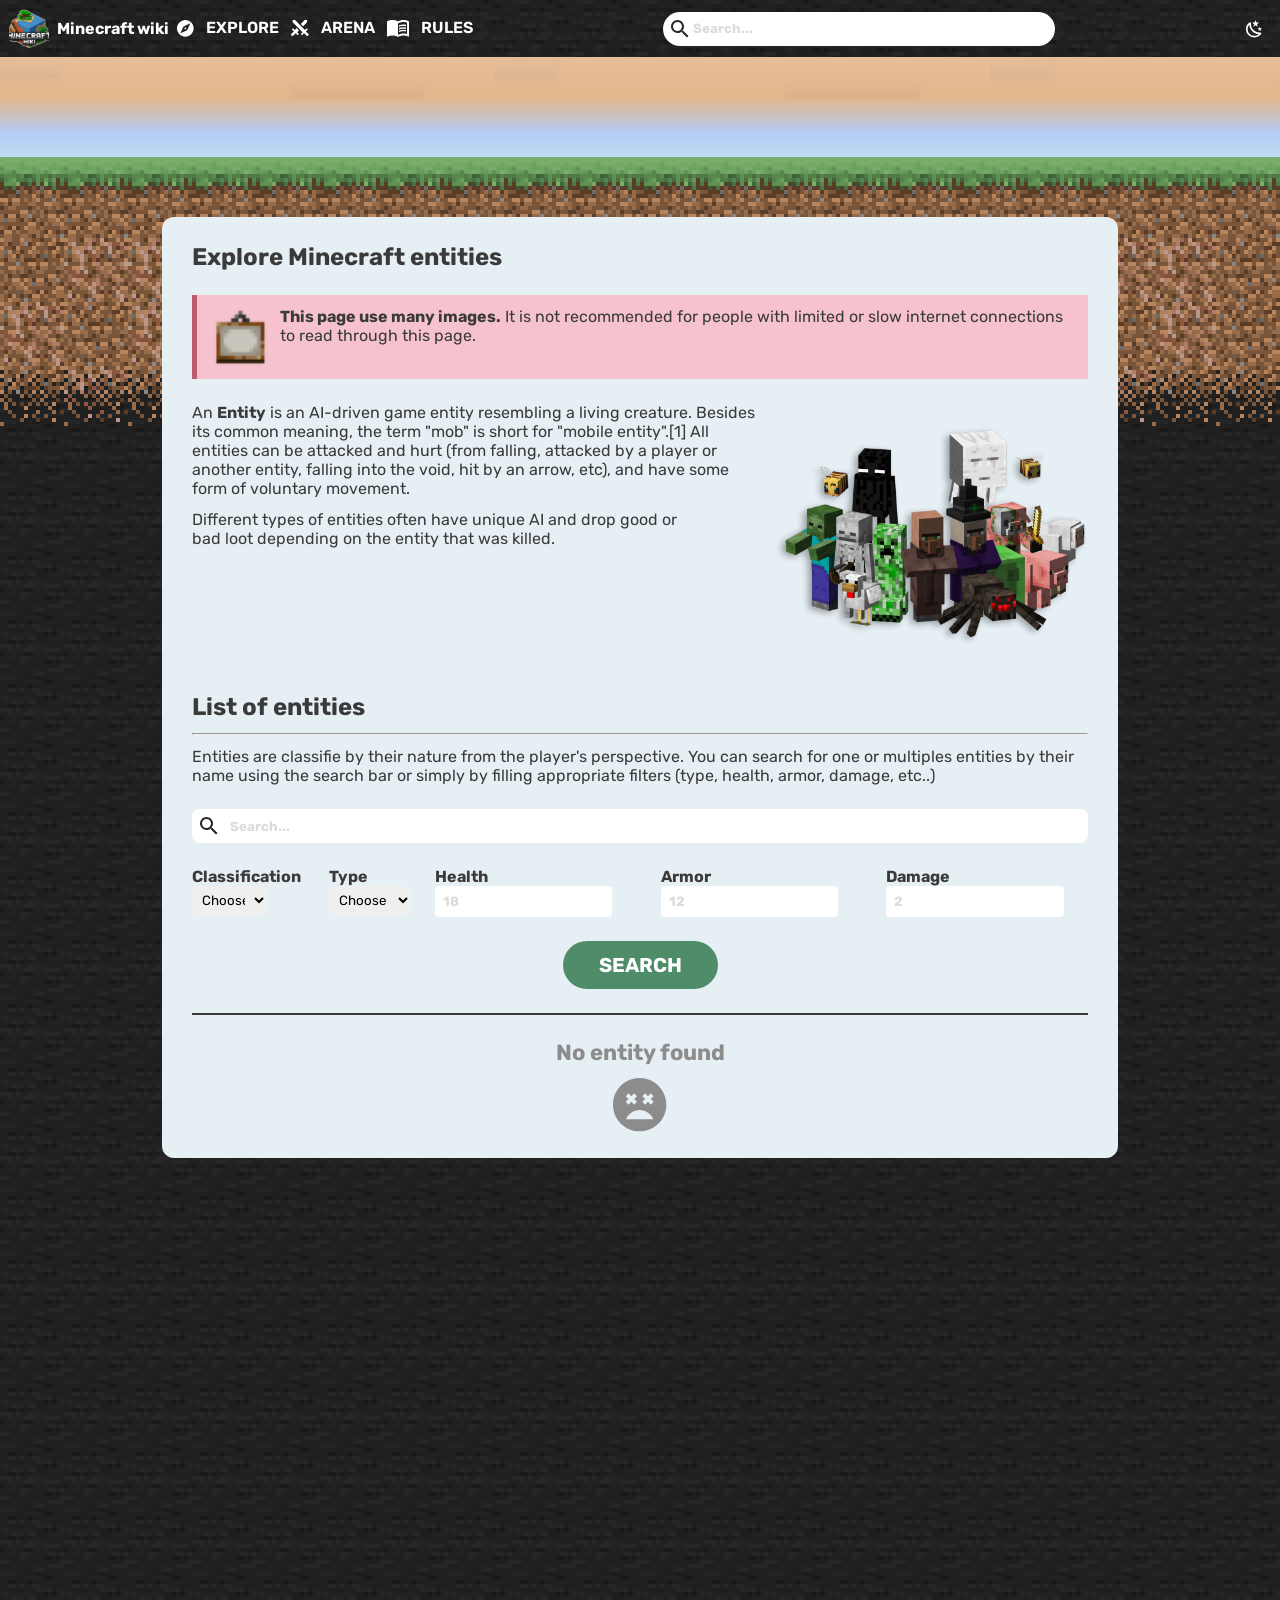
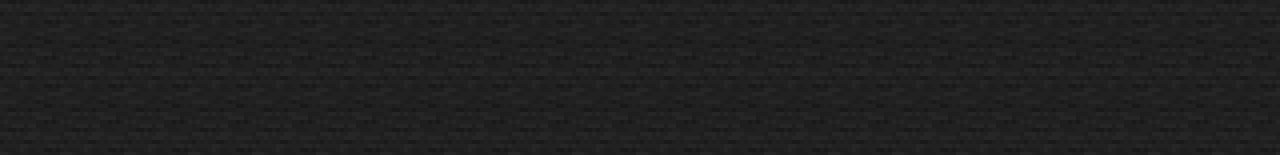
==== index.html @ 69248da5 "update-page-js-html-css" ====
<!doctype html>
<html lang="en">
	<head>
		<meta charset="UTF-8" />
		<meta name="viewport" content="width=device-width, initial-scale=1.0" />
		<title>Document</title>
		<link rel="stylesheet" href="main.css" />
		<link rel="stylesheet" href="index.css" />
	</head>
	<body>
		<header>
			<nav>
				<article class="logo">
					<svg
						width="40"
						height="40"
						viewBox="0 0 40 40"
						fill="none"
						xmlns="http://www.w3.org/2000/svg"
						xmlns:xlink="http://www.w3.org/1999/xlink"
					>
						<rect width="40" height="40" fill="url(#pattern0_5_1822)" />
						<defs>
							<pattern
								id="pattern0_5_1822"
								patternContentUnits="objectBoundingBox"
								width="1"
								height="1"
							>
								<use
									xlink:href="#image0_5_1822"
									transform="translate(-0.106061) scale(0.00378788)"
								/>
							</pattern>
							<image
								id="image0_5_1822"
								width="320"
								height="264"
								preserveAspectRatio="none"
								xlink:href="[data-uri]"
							/>
						</defs>
					</svg>
					<h2 class="start">Minecraft wiki</h2>
                    <div class="navchoice">
                    <svg
				        width="17"
				        height="17"
				        viewBox="0 0 17 17"
				        fill="none"
				        xmlns="http://www.w3.org/2000/svg"
			        > 
				        <path
					        d="M10.1583 10.1583L3.33333 13.3333L6.50833 6.50833L13.3333 3.33333M8.33333 0C7.23898 0 6.15535 0.215548 5.1443 0.634337C4.13326 1.05313 3.2146 1.66696 2.44078 2.44078C0.877974 4.00358 0 6.1232 0 8.33333C0 10.5435 0.877974 12.6631 2.44078 14.2259C3.2146 14.9997 4.13326 15.6135 5.1443 16.0323C6.15535 16.4511 7.23898 16.6667 8.33333 16.6667C10.5435 16.6667 12.6631 15.7887 14.2259 14.2259C15.7887 12.6631 16.6667 10.5435 16.6667 8.33333C16.6667 7.23898 16.4511 6.15535 16.0323 5.1443C15.6135 4.13326 14.9997 3.2146 14.2259 2.44078C13.4521 1.66696 12.5334 1.05313 11.5224 0.634337C10.5113 0.215548 9.42768 0 8.33333 0ZM8.33333 7.41667C8.09022 7.41667 7.85706 7.51324 7.68515 7.68515C7.51324 7.85706 7.41667 8.09022 7.41667 8.33333C7.41667 8.57645 7.51324 8.80961 7.68515 8.98151C7.85706 9.15342 8.09022 9.25 8.33333 9.25C8.57645 9.25 8.80961 9.15342 8.98151 8.98151C9.15342 8.80961 9.25 8.57645 9.25 8.33333C9.25 8.09022 9.15342 7.85706 8.98151 7.68515C8.80961 7.51324 8.57645 7.41667 8.33333 7.41667Z"
					        fill="white"
				        />
			        </svg>
                    <a href="index.html">EXPLORE</a>
                    <svg
				        width="18"
				        height="17"
				        viewBox="0 0 18 17"
				        fill="none"
				        xmlns="http://www.w3.org/2000/svg"
			        >
				        <path
					        d="M4.02708 0L13.9437 9.91667L15.7104 8.15L16.8854 9.325L14.8271 11.3833L17.4771 14.0333C17.8021 14.3583 17.8021 14.8833 17.4771 15.2083L16.8854 15.8C16.5604 16.125 16.0354 16.125 15.7104 15.8L13.0271 13.1583L10.9937 15.2167L9.81875 14.0417L11.5854 12.275L1.66875 2.35833V0H4.02708ZM12.1021 6.3L16.0521 2.35V0H13.6937L9.74375 3.95L12.1021 6.3ZM7.97708 10.4667L5.61875 8.075L3.77708 9.91667L2.01042 8.15L0.835417 9.325L2.89375 11.3833L0.24375 14.0417C-0.08125 14.3667 -0.08125 14.8917 0.24375 15.2167L0.835417 15.8083C1.16042 16.1333 1.68542 16.1333 2.01042 15.8083L4.69375 13.1583L6.72708 15.2167L7.90208 14.0417L6.13542 12.275L7.97708 10.4667Z"
					        fill="white"
				        />
			        </svg>
                    <a href="spawn.html">ARENA</a>
                    <svg
				        width="22"
				        height="17"
				        viewBox="0 0 22 17"
				        fill="none"
				        xmlns="http://www.w3.org/2000/svg"
			        >
				        <path
					        d="M16.5 9.83C17.29 9.83 18.13 9.91 19 10.07V11.57C18.38 11.41 17.54 11.33 16.5 11.33C14.6 11.33 13.11 11.66 12 12.32V10.63C13.17 10.1 14.67 9.83 16.5 9.83ZM12 7.96C13.29 7.43 14.79 7.17 16.5 7.17C17.29 7.17 18.13 7.24 19 7.4V8.9C18.38 8.74 17.54 8.66 16.5 8.66C14.6 8.66 13.11 9 12 9.65M16.5 6C14.6 6 13.11 6.32 12 7V5.34C13.23 4.78 14.73 4.5 16.5 4.5C17.29 4.5 18.13 4.58 19 4.73V6.28C18.26 6.09 17.41 6 16.5 6ZM20 14V2.5C18.96 2.17 17.79 2 16.5 2C14.45 2 12.62 2.5 11 3.5V15C12.62 14 14.45 13.5 16.5 13.5C17.69 13.5 18.86 13.66 20 14ZM16.5 0C18.85 0 20.69 0.5 22 1.5V16.06C22 16.18 21.95 16.3 21.84 16.41C21.73 16.5 21.61 16.58 21.5 16.58C21.39 16.58 21.31 16.56 21.25 16.53C19.97 15.84 18.38 15.5 16.5 15.5C14.45 15.5 12.62 16 11 17C9.66 16 7.83 15.5 5.5 15.5C3.84 15.5 2.25 15.86 0.75 16.57C0.72 16.58 0.68 16.58 0.63 16.6C0.59 16.61 0.55 16.62 0.5 16.62C0.39 16.62 0.27 16.58 0.16 16.5C0.05 16.39 0 16.28 0 16.15V1.5C1.34 0.5 3.18 0 5.5 0C7.83 0 9.66 0.5 11 1.5C12.34 0.5 14.17 0 16.5 0Z"
					        fill="white"
				        />
			        </svg>
                    <a href="rules.html">RULES</a>
                    </div>
				</article>
				<label class="label1" for="input"
					><svg
						width="18"
						height="18"
						viewBox="0 0 18 18"
						fill="none"
						xmlns="http://www.w3.org/2000/svg"
					>
						<path
							d="M6.5 0C8.22391 0 9.87721 0.684819 11.0962 1.90381C12.3152 3.12279 13 4.77609 13 6.5C13 8.11 12.41 9.59 11.44 10.73L11.71 11H12.5L17.5 16L16 17.5L11 12.5V11.71L10.73 11.44C9.59 12.41 8.11 13 6.5 13C4.77609 13 3.12279 12.3152 1.90381 11.0962C0.684819 9.87721 0 8.22391 0 6.5C0 4.77609 0.684819 3.12279 1.90381 1.90381C3.12279 0.684819 4.77609 0 6.5 0ZM6.5 2C4 2 2 4 2 6.5C2 9 4 11 6.5 11C9 11 11 9 11 6.5C11 4 9 2 6.5 2Z"
							fill="#262626"
						/>
					</svg>
					<input class="search" type="text" placeholder="Search..." />
				</label>
				<button id="change">
                    <svg
                        width="29"
                        height="19"
                        viewBox="0 0 29 19"
                        fill="none"
                        xmlns="http://www.w3.org/2000/svg"
                    >
                        <path
                            d="M0 0H28.5V3.16667H0V0ZM0 7.91667H28.5V11.0833H0V7.91667ZM0 15.8333H28.5V19H0V15.8333Z"
                            fill="white"
                        />
                    </svg>
                </button>
                    <svg
                        class="svgmoon"
				        width="17"
				        height="18"
				        viewBox="0 0 17 18"
				        fill="none"
				        xmlns="http://www.w3.org/2000/svg"
			        >
				        <path
					        d="M13.1188 2.575L11.0104 4.19167L11.7688 6.74167L9.57708 5.23333L7.38542 6.74167L8.14375 4.19167L6.03542 2.575L8.69375 2.5L9.57708 0L10.4604 2.5L13.1188 2.575ZM16.0354 8.33333L14.6688 9.375L15.1604 11.025L13.7438 10.05L12.3271 11.025L12.8188 9.375L11.4521 8.33333L13.1688 8.29167L13.7438 6.66667L14.3188 8.29167L16.0354 8.33333ZM14.1354 12.4583C14.8271 12.3917 15.5688 13.375 15.1271 14C14.8604 14.375 14.5771 14.725 14.2271 15.0583C10.9688 18.3333 5.69375 18.3333 2.44375 15.0583C-0.814583 11.8083 -0.814583 6.525 2.44375 3.275C2.77708 2.94167 3.12708 2.64167 3.50208 2.375C4.12708 1.93333 5.11042 2.675 5.04375 3.36667C4.81875 5.75 5.61875 8.225 7.45208 10.05C9.27708 11.8833 11.7438 12.6833 14.1354 12.4583ZM12.7688 14.1417C10.4104 14.0083 8.07708 13.0333 6.26875 11.25C4.46042 9.425 3.49375 7.08333 3.36042 4.73333C1.01875 7.35 1.11042 11.3667 3.61875 13.8833C6.13542 16.3917 10.1521 16.4833 12.7688 14.1417Z"
					        fill="white"
				        />
			</svg>
			</nav>
		</header>
		<main>
			<section class="ciel"></section>
			<section class="terre"></section>
			<section class="stone"></section>
			<section class="realMain">
				<h1>Explore Minecraft entities</h1>
				<div class="redpart">
					<img src="./assets/tableau.png" class="tabimg" alt="" />
					<p>
						<span class="boldtxt">This page use many images.</span> It is not
						recommended for people with limited or slow internet connections to
						read through this page.
					</p>
				</div>
				<div class="entitypart">
                    <div class="bothtxt">
					<p>
						An <span class="boldtxt">Entity</span> is an AI-driven
						game entity resembling a living creature. Besides its common
						meaning, the term "mob" is short for "mobile entity".[1] All
						entities can be attacked and hurt (from falling, attacked by
						a player or another entity, falling into the void, hit by an arrow,
						etc), and have some form of voluntary movement.
					</p>
					<p>
						Different types of entities often have unique AI and drop good or
						bad loot depending on the entity that was killed.
					</p>
                    </div>
					<img src="./assets/allmobsmc.png" class="mobsimg" alt="" />
				</div>
				<div class="listentity">
					<h2>List of entities</h2>
					<hr />
					<p>
						Entities are classifie by their nature from the player's
						perspective. You can search for one or multiples entities by their
						name using the search bar or simply by filling appropriate filters
						(type, health, armor, damage, etc..)
					</p>
				</div>
				<div class="searchentity">
					<label for="">
						<svg
							width="18"
							height="18"
							viewBox="0 0 18 18"
							fill="none"
							xmlns="http://www.w3.org/2000/svg"
						>
							<path
								d="M6.5 0C8.22391 0 9.87721 0.684819 11.0962 1.90381C12.3152 3.12279 13 4.77609 13 6.5C13 8.11 12.41 9.59 11.44 10.73L11.71 11H12.5L17.5 16L16 17.5L11 12.5V11.71L10.73 11.44C9.59 12.41 8.11 13 6.5 13C4.77609 13 3.12279 12.3152 1.90381 11.0962C0.684819 9.87721 0 8.22391 0 6.5C0 4.77609 0.684819 3.12279 1.90381 1.90381C3.12279 0.684819 4.77609 0 6.5 0ZM6.5 2C4 2 2 4 2 6.5C2 9 4 11 6.5 11C9 11 11 9 11 6.5C11 4 9 2 6.5 2Z"
								fill="#262626"
							/>
						</svg>
						<input type="text" placeholder="Search..." name="" id="" />
					</label>
					<div class="statsentity">
						<div class="classifie">
							<p class="boldtxt">Classification</p>
							<select class="cls" name="" id="">
								<option value="">Choose</option>
							</select>
						</div>
						<div class="type">
							<p class="boldtxt">Type</p>
							<select class="slc" name="" id="">
								<option value="">Choose</qoption>
							</select>
						</div>
						<div class="health">
							<p class="boldtxt">Health</p>
							<input class="stats" type="text" placeholder="18" />
						</div>
						<div class="armor">
							<p class="boldtxt">Armor</p>
							<input class="stats" type="text" placeholder="12" />
						</div>
						<div class="damage">
							<p class="boldtxt">Damage</p>
							<input class="stats" type="text" placeholder="2" />
						</div>
					</div>
                    <div class="srcflex">
					<button class="btnsrc">SEARCH</button>
                    </div>
				</div>
				<div class="hr"></div>
				<div class="noentity">
					<p class="enty">No entity found</p>
					<svg
						width="54"
						height="54"
						viewBox="0 0 54 54"
						fill="none"
						xmlns="http://www.w3.org/2000/svg"
					>
						<path
							d="M26.6667 0C11.92 0 0 11.92 0 26.6667C0 41.4133 11.92 53.3333 26.6667 53.3333C33.7391 53.3333 40.5219 50.5238 45.5228 45.5228C50.5238 40.5219 53.3333 33.7391 53.3333 26.6667C53.3333 11.92 41.3333 0 26.6667 0ZM12.6933 18.1867L15.52 15.36L18.3467 18.1867L21.1733 15.36L24 18.1867L21.1733 21.0133L24 23.84L21.1733 26.6667L18.3467 23.84L15.52 26.6667L12.6933 23.84L15.52 21.0133L12.6933 18.1867ZM13.04 41.3333C15.1733 35.8933 20.4533 32 26.6667 32C32.88 32 38.16 35.8933 40.2933 41.3333H13.04ZM40.64 23.84L37.8133 26.6667L34.9867 23.84L32.16 26.6667L29.3333 23.84L32.16 21.0133L29.3333 18.1867L32.16 15.36L34.9867 18.1867L37.8133 15.36L40.64 18.1867L37.8133 21.0133L40.64 23.84Z"
							fill="#8C8C8C"
						/>
					</svg>
				</div>
			</section>
		</main>
        <script src="./index.js"></script>
	</body>
</html>
---- main.css ----
@import url("https://fonts.googleapis.com/css2?family=Rubik:ital,wght@0,300..900;1,300..900&display=swap");
* {
  font-family: "Rubik", sans-serif;
  padding: 0;
  margin: 0;
}
.label1 {
  background-color: white;
  display: flex;

  align-items: center;
  width: 30%;

  padding: 8px;
  gap: 4px;
  border-radius: 99999px;
}
input::placeholder {
  font-weight: 700;
  font-style: Bold;

  line-height: 100%;
  letter-spacing: 0%;

  vertical-align: middle;
  color: #dbdbdb;
}

.search {
  border: 0;
  width: 70%;
}

nav {
  display: flex;
  justify-content: space-between;
  align-items: center;
  background-image: url(assets/black-background.png);
  width: 97%;
  padding: 7px;
}
.logo {
  display: flex;
  align-items: center;
  gap: 8px;
}
.start {
  font-weight: 700;
  font-style: Bold;
  font-size: 16px;
  color: white;
  line-height: 100%;
  letter-spacing: 0%;
  text-align: center;
  vertical-align: middle;
}
main {
  width: 100%;
  position: relative;
  display: flex;
  justify-content: center;
  align-items: center;
}
.terre {
  background-image: url(assets/dirt-background.png);
  position: absolute;
  z-index: -1;
  width: 100%;
  height: 269px;
  top: 100px;
}
.ciel {
  background-image: url(assets/background-cloud.png);
  position: absolute;
  width: 100%;
  z-index: -1;
  height: 116px;
  top: 0;
}
.stone {
  background: url(assets/black-background.png) repeat;

  position: absolute;
  z-index: -2;
  width: 100%;
}

.realMain {
  margin-top: 160px;

  background-color: #e6eff4;
  display: flex;

  flex-direction: column;
  border-radius: 12px;
}
#change {
  background-color: transparent;
  border: none;
}
.navchoice {
  display: none;
  color: white;
  gap: 12px;
}
.svgmoon {
  display: none;
}
.underline {
  text-decoration: underline;
}
a {
  font-weight: 600;
  font-style: SemiBold;
  line-height: 100%;
  letter-spacing: 0%;
  text-align: center;
  vertical-align: middle;
  border: none;
  background-color: transparent;
  color: white;
  text-decoration: none;
}
@media screen and (min-width: 850px) {
  nav {
    width: 98%;
    padding: 8.5px;
  }
  .navchoice {
    display: flex;
    font-weight: bold;
  }
  .svgmoon {
    display: block;
  }
  #change {
    display: none;
  }
}
@media screen and (min-width: 1439px) {
  nav {
    width: 99%;
    padding: 7px;
  }
}
---- index.css ----
.realMain {
	gap: 24px;
	padding: 26px 30px;
	width: 70%;
}
main {
	display: flex;
	flex-direction: column;
	color: #3a3a3a;
	position: relative;
	width: 100%;
}
.redpart {
	display: flex;
	gap: 12px;
    padding: 12px;
	background-color: #f5c2cd;
	border-left: 5px solid #bc5c70;
}
.tabimg {
	width: 59px;
	height: 60px;
}
.boldtxt {
	font-weight: bold;
}
.entitypart {
	display: flex;
	flex-direction: column;
	width: 100%;
    gap: 12px;
}
.bothtxt {
    display: flex;
    flex-direction: column;
    gap: 12px;
}
hr {
	color: #3a3a3a;
}
.hr {
	border: 1px solid #3a3a3a;
}
.listentity {
	display: flex;
	gap: 12px;
	flex-direction: column;
}
input {
	border: none;
}
label {
	display: flex;
	background-color: white;
	align-items: center;
	color: #dbdbdb;
	padding: 8px;
    gap: 12px;
	border-radius: 8px;
}
.statsentity {
	gap: 24px;
	display: grid;
	grid-template-areas:
		"c t"
		"h a"
		"d d"
}
.classifie {
	grid-area: "c";
}
.type {
	grid-area: "t";
}
.health {
	grid-area: "h";
}
.armor {
	grid-area: "a";
}
.damage {
	grid-area: "d";
}
.searchentity {
	display: flex;
	flex-direction: column;
	gap: 24px;
}
.slc {
	display: flex;
	padding: 6px;
	border: none;
    width: 100%;
	border-radius: 4px;
}
.cls {
    display: flex;
    padding: 6px;
    border: none;
    width: 67%;
    border-radius: 4px;
}
.stats {
	padding: 8px;
	border-radius: 4px;
	width: 80%;
}
.stone {
	height: 255vh;
}
.srcflex {
    display: flex;
    justify-content: center;
}
.btnsrc {
	border: none;
	padding: 12px 36px;
	background-color: #4f8c69;
	border-radius: 99px;
	width: max-content;
	color: white;
	font-size: 20px;
    font-weight: bold;
}
.noentity {
	display: flex;
	flex-direction: column;
	gap: 12px;
	align-items: center;
}
.enty {
    font-weight: bold;
    font-size: 22px;
    color: #8C8C8C;
}
@media screen and (width > 850px) {
  .statsentity {
	display: grid;
	grid-template-areas:
		"c t h a d";
}
.entitypart {
    display: flex;
    flex-direction: row;
}
.mobsimg {
    width: 313px;
    height: 266px;
    object-fit: contain;
}
.bothtxt {
    display: flex;
    flex-direction: column;
    gap: 12px;
}
}
@media screen and (width > 1440px) {
 
}
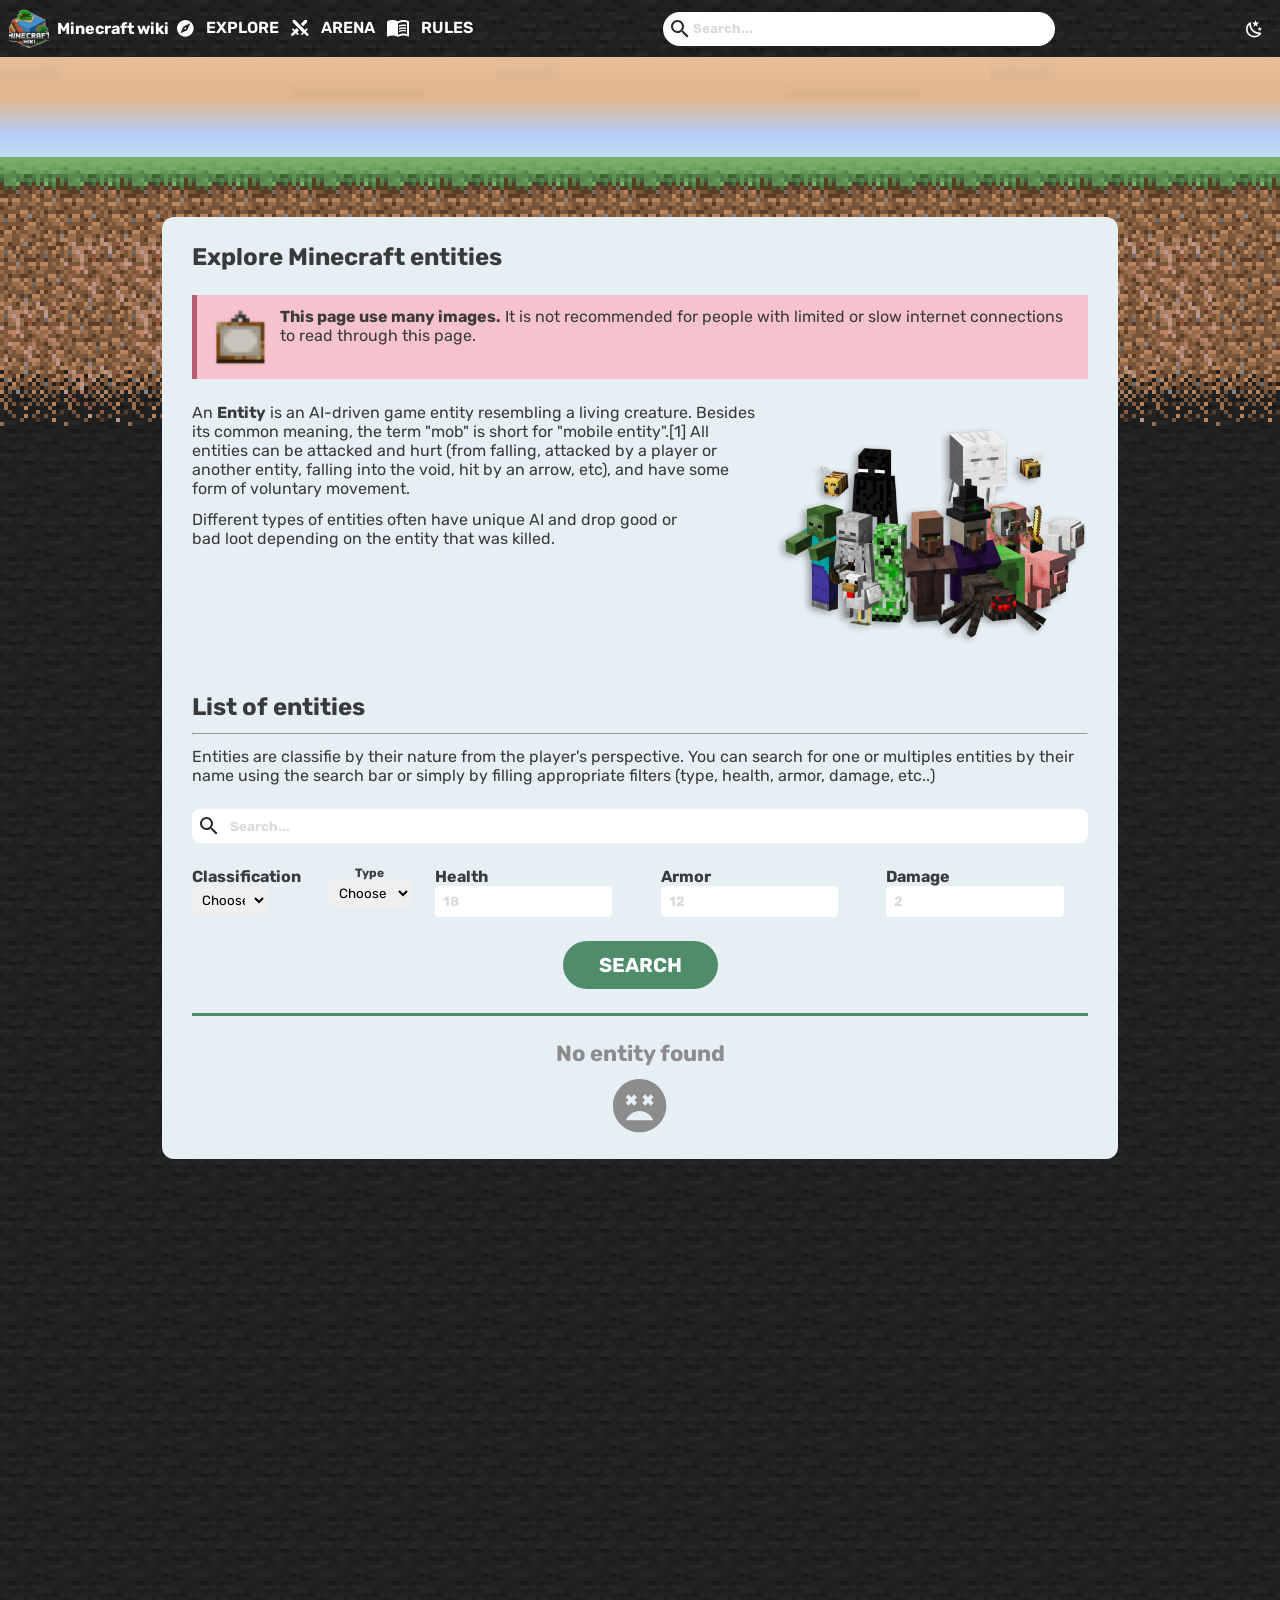
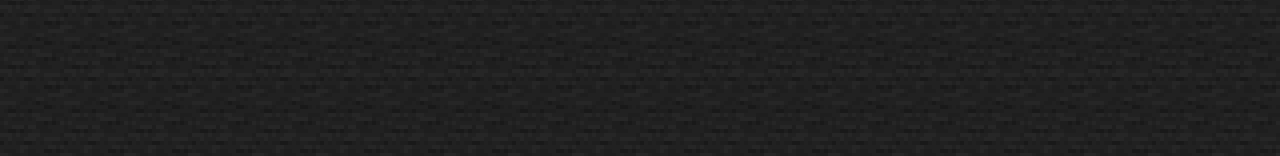
==== commit baed9033: "repo" ====
--- a/index.html
+++ b/index.html
@@ -42,47 +42,47 @@
 						</defs>
 					</svg>
 					<h2 class="start">Minecraft wiki</h2>
-                    <div class="navchoice">
-                    <svg
-				        width="17"
-				        height="17"
-				        viewBox="0 0 17 17"
-				        fill="none"
-				        xmlns="http://www.w3.org/2000/svg"
-			        > 
-				        <path
-					        d="M10.1583 10.1583L3.33333 13.3333L6.50833 6.50833L13.3333 3.33333M8.33333 0C7.23898 0 6.15535 0.215548 5.1443 0.634337C4.13326 1.05313 3.2146 1.66696 2.44078 2.44078C0.877974 4.00358 0 6.1232 0 8.33333C0 10.5435 0.877974 12.6631 2.44078 14.2259C3.2146 14.9997 4.13326 15.6135 5.1443 16.0323C6.15535 16.4511 7.23898 16.6667 8.33333 16.6667C10.5435 16.6667 12.6631 15.7887 14.2259 14.2259C15.7887 12.6631 16.6667 10.5435 16.6667 8.33333C16.6667 7.23898 16.4511 6.15535 16.0323 5.1443C15.6135 4.13326 14.9997 3.2146 14.2259 2.44078C13.4521 1.66696 12.5334 1.05313 11.5224 0.634337C10.5113 0.215548 9.42768 0 8.33333 0ZM8.33333 7.41667C8.09022 7.41667 7.85706 7.51324 7.68515 7.68515C7.51324 7.85706 7.41667 8.09022 7.41667 8.33333C7.41667 8.57645 7.51324 8.80961 7.68515 8.98151C7.85706 9.15342 8.09022 9.25 8.33333 9.25C8.57645 9.25 8.80961 9.15342 8.98151 8.98151C9.15342 8.80961 9.25 8.57645 9.25 8.33333C9.25 8.09022 9.15342 7.85706 8.98151 7.68515C8.80961 7.51324 8.57645 7.41667 8.33333 7.41667Z"
-					        fill="white"
-				        />
-			        </svg>
-                    <a href="index.html">EXPLORE</a>
-                    <svg
-				        width="18"
-				        height="17"
-				        viewBox="0 0 18 17"
-				        fill="none"
-				        xmlns="http://www.w3.org/2000/svg"
-			        >
-				        <path
-					        d="M4.02708 0L13.9437 9.91667L15.7104 8.15L16.8854 9.325L14.8271 11.3833L17.4771 14.0333C17.8021 14.3583 17.8021 14.8833 17.4771 15.2083L16.8854 15.8C16.5604 16.125 16.0354 16.125 15.7104 15.8L13.0271 13.1583L10.9937 15.2167L9.81875 14.0417L11.5854 12.275L1.66875 2.35833V0H4.02708ZM12.1021 6.3L16.0521 2.35V0H13.6937L9.74375 3.95L12.1021 6.3ZM7.97708 10.4667L5.61875 8.075L3.77708 9.91667L2.01042 8.15L0.835417 9.325L2.89375 11.3833L0.24375 14.0417C-0.08125 14.3667 -0.08125 14.8917 0.24375 15.2167L0.835417 15.8083C1.16042 16.1333 1.68542 16.1333 2.01042 15.8083L4.69375 13.1583L6.72708 15.2167L7.90208 14.0417L6.13542 12.275L7.97708 10.4667Z"
-					        fill="white"
-				        />
-			        </svg>
-                    <a href="spawn.html">ARENA</a>
-                    <svg
-				        width="22"
-				        height="17"
-				        viewBox="0 0 22 17"
-				        fill="none"
-				        xmlns="http://www.w3.org/2000/svg"
-			        >
-				        <path
-					        d="M16.5 9.83C17.29 9.83 18.13 9.91 19 10.07V11.57C18.38 11.41 17.54 11.33 16.5 11.33C14.6 11.33 13.11 11.66 12 12.32V10.63C13.17 10.1 14.67 9.83 16.5 9.83ZM12 7.96C13.29 7.43 14.79 7.17 16.5 7.17C17.29 7.17 18.13 7.24 19 7.4V8.9C18.38 8.74 17.54 8.66 16.5 8.66C14.6 8.66 13.11 9 12 9.65M16.5 6C14.6 6 13.11 6.32 12 7V5.34C13.23 4.78 14.73 4.5 16.5 4.5C17.29 4.5 18.13 4.58 19 4.73V6.28C18.26 6.09 17.41 6 16.5 6ZM20 14V2.5C18.96 2.17 17.79 2 16.5 2C14.45 2 12.62 2.5 11 3.5V15C12.62 14 14.45 13.5 16.5 13.5C17.69 13.5 18.86 13.66 20 14ZM16.5 0C18.85 0 20.69 0.5 22 1.5V16.06C22 16.18 21.95 16.3 21.84 16.41C21.73 16.5 21.61 16.58 21.5 16.58C21.39 16.58 21.31 16.56 21.25 16.53C19.97 15.84 18.38 15.5 16.5 15.5C14.45 15.5 12.62 16 11 17C9.66 16 7.83 15.5 5.5 15.5C3.84 15.5 2.25 15.86 0.75 16.57C0.72 16.58 0.68 16.58 0.63 16.6C0.59 16.61 0.55 16.62 0.5 16.62C0.39 16.62 0.27 16.58 0.16 16.5C0.05 16.39 0 16.28 0 16.15V1.5C1.34 0.5 3.18 0 5.5 0C7.83 0 9.66 0.5 11 1.5C12.34 0.5 14.17 0 16.5 0Z"
-					        fill="white"
-				        />
-			        </svg>
-                    <a href="rules.html">RULES</a>
-                    </div>
+					<div class="navchoice">
+						<svg
+							width="17"
+							height="17"
+							viewBox="0 0 17 17"
+							fill="none"
+							xmlns="http://www.w3.org/2000/svg"
+						>
+							<path
+								d="M10.1583 10.1583L3.33333 13.3333L6.50833 6.50833L13.3333 3.33333M8.33333 0C7.23898 0 6.15535 0.215548 5.1443 0.634337C4.13326 1.05313 3.2146 1.66696 2.44078 2.44078C0.877974 4.00358 0 6.1232 0 8.33333C0 10.5435 0.877974 12.6631 2.44078 14.2259C3.2146 14.9997 4.13326 15.6135 5.1443 16.0323C6.15535 16.4511 7.23898 16.6667 8.33333 16.6667C10.5435 16.6667 12.6631 15.7887 14.2259 14.2259C15.7887 12.6631 16.6667 10.5435 16.6667 8.33333C16.6667 7.23898 16.4511 6.15535 16.0323 5.1443C15.6135 4.13326 14.9997 3.2146 14.2259 2.44078C13.4521 1.66696 12.5334 1.05313 11.5224 0.634337C10.5113 0.215548 9.42768 0 8.33333 0ZM8.33333 7.41667C8.09022 7.41667 7.85706 7.51324 7.68515 7.68515C7.51324 7.85706 7.41667 8.09022 7.41667 8.33333C7.41667 8.57645 7.51324 8.80961 7.68515 8.98151C7.85706 9.15342 8.09022 9.25 8.33333 9.25C8.57645 9.25 8.80961 9.15342 8.98151 8.98151C9.15342 8.80961 9.25 8.57645 9.25 8.33333C9.25 8.09022 9.15342 7.85706 8.98151 7.68515C8.80961 7.51324 8.57645 7.41667 8.33333 7.41667Z"
+								fill="white"
+							/>
+						</svg>
+						<a href="index.html">EXPLORE</a>
+						<svg
+							width="18"
+							height="17"
+							viewBox="0 0 18 17"
+							fill="none"
+							xmlns="http://www.w3.org/2000/svg"
+						>
+							<path
+								d="M4.02708 0L13.9437 9.91667L15.7104 8.15L16.8854 9.325L14.8271 11.3833L17.4771 14.0333C17.8021 14.3583 17.8021 14.8833 17.4771 15.2083L16.8854 15.8C16.5604 16.125 16.0354 16.125 15.7104 15.8L13.0271 13.1583L10.9937 15.2167L9.81875 14.0417L11.5854 12.275L1.66875 2.35833V0H4.02708ZM12.1021 6.3L16.0521 2.35V0H13.6937L9.74375 3.95L12.1021 6.3ZM7.97708 10.4667L5.61875 8.075L3.77708 9.91667L2.01042 8.15L0.835417 9.325L2.89375 11.3833L0.24375 14.0417C-0.08125 14.3667 -0.08125 14.8917 0.24375 15.2167L0.835417 15.8083C1.16042 16.1333 1.68542 16.1333 2.01042 15.8083L4.69375 13.1583L6.72708 15.2167L7.90208 14.0417L6.13542 12.275L7.97708 10.4667Z"
+								fill="white"
+							/>
+						</svg>
+						<a href="spawn.html">ARENA</a>
+						<svg
+							width="22"
+							height="17"
+							viewBox="0 0 22 17"
+							fill="none"
+							xmlns="http://www.w3.org/2000/svg"
+						>
+							<path
+								d="M16.5 9.83C17.29 9.83 18.13 9.91 19 10.07V11.57C18.38 11.41 17.54 11.33 16.5 11.33C14.6 11.33 13.11 11.66 12 12.32V10.63C13.17 10.1 14.67 9.83 16.5 9.83ZM12 7.96C13.29 7.43 14.79 7.17 16.5 7.17C17.29 7.17 18.13 7.24 19 7.4V8.9C18.38 8.74 17.54 8.66 16.5 8.66C14.6 8.66 13.11 9 12 9.65M16.5 6C14.6 6 13.11 6.32 12 7V5.34C13.23 4.78 14.73 4.5 16.5 4.5C17.29 4.5 18.13 4.58 19 4.73V6.28C18.26 6.09 17.41 6 16.5 6ZM20 14V2.5C18.96 2.17 17.79 2 16.5 2C14.45 2 12.62 2.5 11 3.5V15C12.62 14 14.45 13.5 16.5 13.5C17.69 13.5 18.86 13.66 20 14ZM16.5 0C18.85 0 20.69 0.5 22 1.5V16.06C22 16.18 21.95 16.3 21.84 16.41C21.73 16.5 21.61 16.58 21.5 16.58C21.39 16.58 21.31 16.56 21.25 16.53C19.97 15.84 18.38 15.5 16.5 15.5C14.45 15.5 12.62 16 11 17C9.66 16 7.83 15.5 5.5 15.5C3.84 15.5 2.25 15.86 0.75 16.57C0.72 16.58 0.68 16.58 0.63 16.6C0.59 16.61 0.55 16.62 0.5 16.62C0.39 16.62 0.27 16.58 0.16 16.5C0.05 16.39 0 16.28 0 16.15V1.5C1.34 0.5 3.18 0 5.5 0C7.83 0 9.66 0.5 11 1.5C12.34 0.5 14.17 0 16.5 0Z"
+								fill="white"
+							/>
+						</svg>
+						<a href="rules.html">RULES</a>
+					</div>
 				</article>
 				<label class="label1" for="input"
 					><svg
@@ -100,35 +100,101 @@
 					<input class="search" type="text" placeholder="Search..." />
 				</label>
 				<button id="change">
-                    <svg
-                        width="29"
-                        height="19"
-                        viewBox="0 0 29 19"
-                        fill="none"
-                        xmlns="http://www.w3.org/2000/svg"
-                    >
-                        <path
-                            d="M0 0H28.5V3.16667H0V0ZM0 7.91667H28.5V11.0833H0V7.91667ZM0 15.8333H28.5V19H0V15.8333Z"
-                            fill="white"
-                        />
-                    </svg>
-                </button>
-                    <svg
-                        class="svgmoon"
-				        width="17"
-				        height="18"
-				        viewBox="0 0 17 18"
-				        fill="none"
-				        xmlns="http://www.w3.org/2000/svg"
-			        >
-				        <path
-					        d="M13.1188 2.575L11.0104 4.19167L11.7688 6.74167L9.57708 5.23333L7.38542 6.74167L8.14375 4.19167L6.03542 2.575L8.69375 2.5L9.57708 0L10.4604 2.5L13.1188 2.575ZM16.0354 8.33333L14.6688 9.375L15.1604 11.025L13.7438 10.05L12.3271 11.025L12.8188 9.375L11.4521 8.33333L13.1688 8.29167L13.7438 6.66667L14.3188 8.29167L16.0354 8.33333ZM14.1354 12.4583C14.8271 12.3917 15.5688 13.375 15.1271 14C14.8604 14.375 14.5771 14.725 14.2271 15.0583C10.9688 18.3333 5.69375 18.3333 2.44375 15.0583C-0.814583 11.8083 -0.814583 6.525 2.44375 3.275C2.77708 2.94167 3.12708 2.64167 3.50208 2.375C4.12708 1.93333 5.11042 2.675 5.04375 3.36667C4.81875 5.75 5.61875 8.225 7.45208 10.05C9.27708 11.8833 11.7438 12.6833 14.1354 12.4583ZM12.7688 14.1417C10.4104 14.0083 8.07708 13.0333 6.26875 11.25C4.46042 9.425 3.49375 7.08333 3.36042 4.73333C1.01875 7.35 1.11042 11.3667 3.61875 13.8833C6.13542 16.3917 10.1521 16.4833 12.7688 14.1417Z"
-					        fill="white"
-				        />
-			</svg>
+					<svg
+						width="29"
+						height="19"
+						viewBox="0 0 29 19"
+						fill="none"
+						xmlns="http://www.w3.org/2000/svg"
+					>
+						<path
+							d="M0 0H28.5V3.16667H0V0ZM0 7.91667H28.5V11.0833H0V7.91667ZM0 15.8333H28.5V19H0V15.8333Z"
+							fill="white"
+						/>
+					</svg>
+				</button>
+				<svg
+					class="svgmoon"
+					width="17"
+					height="18"
+					viewBox="0 0 17 18"
+					fill="none"
+					xmlns="http://www.w3.org/2000/svg"
+				>
+					<path
+						d="M13.1188 2.575L11.0104 4.19167L11.7688 6.74167L9.57708 5.23333L7.38542 6.74167L8.14375 4.19167L6.03542 2.575L8.69375 2.5L9.57708 0L10.4604 2.5L13.1188 2.575ZM16.0354 8.33333L14.6688 9.375L15.1604 11.025L13.7438 10.05L12.3271 11.025L12.8188 9.375L11.4521 8.33333L13.1688 8.29167L13.7438 6.66667L14.3188 8.29167L16.0354 8.33333ZM14.1354 12.4583C14.8271 12.3917 15.5688 13.375 15.1271 14C14.8604 14.375 14.5771 14.725 14.2271 15.0583C10.9688 18.3333 5.69375 18.3333 2.44375 15.0583C-0.814583 11.8083 -0.814583 6.525 2.44375 3.275C2.77708 2.94167 3.12708 2.64167 3.50208 2.375C4.12708 1.93333 5.11042 2.675 5.04375 3.36667C4.81875 5.75 5.61875 8.225 7.45208 10.05C9.27708 11.8833 11.7438 12.6833 14.1354 12.4583ZM12.7688 14.1417C10.4104 14.0083 8.07708 13.0333 6.26875 11.25C4.46042 9.425 3.49375 7.08333 3.36042 4.73333C1.01875 7.35 1.11042 11.3667 3.61875 13.8833C6.13542 16.3917 10.1521 16.4833 12.7688 14.1417Z"
+						fill="white"
+					/>
+				</svg>
 			</nav>
 		</header>
 		<main>
+			<dialog id="test">
+				<div class="dialog">
+					<div class="soanQuelGoat">
+						<button id="closeModal">
+							<svg
+								width="33"
+								height="33"
+								viewBox="0 0 33 33"
+								fill="none"
+								xmlns="http://www.w3.org/2000/svg"
+							>
+								<path
+									d="M19.74 16.3333L32.6667 29.26V32.6667H29.26L16.3333 19.74L3.40667 32.6667H0V29.26L12.9267 16.3333L0 3.40667V0H3.40667L16.3333 12.9267L29.26 0H32.6667V3.40667L19.74 16.3333Z"
+									fill="white"
+								/>
+							</svg>
+						</button>
+					</div>
+					<div class="column">
+						<a class="recadrement" href="index.html"
+							><svg
+								width="40"
+								height="40"
+								viewBox="0 0 40 40"
+								fill="none"
+								xmlns="http://www.w3.org/2000/svg"
+							>
+								<path
+									d="M24.38 24.38L8 32L15.62 15.62L32 8M20 0C17.3736 0 14.7728 0.517315 12.3463 1.52241C9.91982 2.5275 7.71504 4.00069 5.85786 5.85786C2.10714 9.60859 0 14.6957 0 20C0 25.3043 2.10714 30.3914 5.85786 34.1421C7.71504 35.9993 9.91982 37.4725 12.3463 38.4776C14.7728 39.4827 17.3736 40 20 40C25.3043 40 30.3914 37.8929 34.1421 34.1421C37.8929 30.3914 40 25.3043 40 20C40 17.3736 39.4827 14.7728 38.4776 12.3463C37.4725 9.91982 35.9993 7.71504 34.1421 5.85786C32.285 4.00069 30.0802 2.5275 27.6537 1.52241C25.2272 0.517315 22.6264 0 20 0ZM20 17.8C19.4165 17.8 18.8569 18.0318 18.4444 18.4444C18.0318 18.8569 17.8 19.4165 17.8 20C17.8 20.5835 18.0318 21.1431 18.4444 21.5556C18.8569 21.9682 19.4165 22.2 20 22.2C20.5835 22.2 21.1431 21.9682 21.5556 21.5556C21.9682 21.1431 22.2 20.5835 22.2 20C22.2 19.4165 21.9682 18.8569 21.5556 18.4444C21.1431 18.0318 20.5835 17.8 20 17.8Z"
+									fill="white"
+								/>
+							</svg>
+							EXPLORE</a
+						><a class="recadrement" href="spawn.html">
+							<svg
+								width="43"
+								height="39"
+								viewBox="0 0 43 39"
+								fill="none"
+								xmlns="http://www.w3.org/2000/svg"
+							>
+								<path
+									d="M9.665 0L33.465 23.8L37.705 19.56L40.525 22.38L35.585 27.32L41.945 33.68C42.725 34.46 42.725 35.72 41.945 36.5L40.525 37.92C39.745 38.7 38.485 38.7 37.705 37.92L31.265 31.58L26.385 36.52L23.565 33.7L27.805 29.46L4.005 5.66V0H9.665ZM29.045 15.12L38.525 5.64V0H32.865L23.385 9.48L29.045 15.12ZM19.145 25.12L13.485 19.38L9.065 23.8L4.825 19.56L2.005 22.38L6.945 27.32L0.585 33.7C-0.195 34.48 -0.195 35.74 0.585 36.52L2.005 37.94C2.785 38.72 4.045 38.72 4.825 37.94L11.265 31.58L16.145 36.52L18.965 33.7L14.725 29.46L19.145 25.12Z"
+									fill="white"
+								/>
+							</svg>
+							ARENA</a
+						><a class="recadrement" href="rules.html">
+							<svg
+								width="44"
+								height="34"
+								viewBox="0 0 44 34"
+								fill="none"
+								xmlns="http://www.w3.org/2000/svg"
+							>
+								<path
+									d="M33 19.66C34.58 19.66 36.26 19.82 38 20.14V23.14C36.76 22.82 35.08 22.66 33 22.66C29.2 22.66 26.22 23.32 24 24.64V21.26C26.34 20.2 29.34 19.66 33 19.66ZM24 15.92C26.58 14.86 29.58 14.34 33 14.34C34.58 14.34 36.26 14.48 38 14.8V17.8C36.76 17.48 35.08 17.32 33 17.32C29.2 17.32 26.22 18 24 19.3M33 12C29.2 12 26.22 12.64 24 14V10.68C26.46 9.56 29.46 9 33 9C34.58 9 36.26 9.16 38 9.46V12.56C36.52 12.18 34.82 12 33 12ZM40 28V5C37.92 4.34 35.58 4 33 4C28.9 4 25.24 5 22 7V30C25.24 28 28.9 27 33 27C35.38 27 37.72 27.32 40 28ZM33 0C37.7 0 41.38 1 44 3V32.12C44 32.36 43.9 32.6 43.68 32.82C43.46 33 43.22 33.16 43 33.16C42.78 33.16 42.62 33.12 42.5 33.06C39.94 31.68 36.76 31 33 31C28.9 31 25.24 32 22 34C19.32 32 15.66 31 11 31C7.68 31 4.5 31.72 1.5 33.14C1.44 33.16 1.36 33.16 1.26 33.2C1.18 33.22 1.1 33.24 1 33.24C0.78 33.24 0.54 33.16 0.32 33C0.0999999 32.78 0 32.56 0 32.3V3C2.68 1 6.36 0 11 0C15.66 0 19.32 1 22 3C24.68 1 28.34 0 33 0Z"
+									fill="white"
+								/>
+							</svg>
+
+							RULES</a
+						>
+					</div>
+				</div>
+			</dialog>
 			<section class="ciel"></section>
 			<section class="terre"></section>
 			<section class="stone"></section>
@@ -143,20 +209,20 @@
 					</p>
 				</div>
 				<div class="entitypart">
-                    <div class="bothtxt">
-					<p>
-						An <span class="boldtxt">Entity</span> is an AI-driven
-						game entity resembling a living creature. Besides its common
-						meaning, the term "mob" is short for "mobile entity".[1] All
-						entities can be attacked and hurt (from falling, attacked by
-						a player or another entity, falling into the void, hit by an arrow,
-						etc), and have some form of voluntary movement.
-					</p>
-					<p>
-						Different types of entities often have unique AI and drop good or
-						bad loot depending on the entity that was killed.
-					</p>
-                    </div>
+					<div class="bothtxt">
+						<p>
+							An <span class="boldtxt">Entity</span> is an AI-driven
+							game entity resembling a living creature. Besides its common
+							meaning, the term "mob" is short for "mobile entity".[1] All
+							entities can be attacked and hurt (from falling, attacked by
+							a player or another entity, falling into the void, hit by
+							an arrow, etc), and have some form of voluntary movement.
+						</p>
+						<p>
+							Different types of entities often have unique AI and drop good or
+							bad loot depending on the entity that was killed.
+						</p>
+					</div>
 					<img src="./assets/allmobsmc.png" class="mobsimg" alt="" />
 				</div>
 				<div class="listentity">
@@ -169,7 +235,7 @@
 						(type, health, armor, damage, etc..)
 					</p>
 				</div>
-				<div class="searchentity">
+				<form id="searchEntity" class="searchentity">
 					<label for="">
 						<svg
 							width="18"
@@ -183,56 +249,65 @@
 								fill="#262626"
 							/>
 						</svg>
-						<input type="text" placeholder="Search..." name="" id="" />
+						<input
+							type="text"
+							placeholder="Search..."
+							name="name"
+							id=""
+							required
+						/>
 					</label>
 					<div class="statsentity">
 						<div class="classifie">
 							<p class="boldtxt">Classification</p>
-							<select class="cls" name="" id="">
+							<select class="cls" name="classification" id="">
 								<option value="">Choose</option>
 							</select>
 						</div>
 						<div class="type">
 							<p class="boldtxt">Type</p>
-							<select class="slc" name="" id="">
-								<option value="">Choose</qoption>
+							<select class="slc" name="type" id="">
+								<option value="">Choose</option>
 							</select>
 						</div>
 						<div class="health">
 							<p class="boldtxt">Health</p>
-							<input class="stats" type="text" placeholder="18" />
+							<input name="health" class="stats" type="text" placeholder="18" />
 						</div>
 						<div class="armor">
 							<p class="boldtxt">Armor</p>
-							<input class="stats" type="text" placeholder="12" />
+							<input name="armor" class="stats" type="text" placeholder="12" />
 						</div>
 						<div class="damage">
 							<p class="boldtxt">Damage</p>
-							<input class="stats" type="text" placeholder="2" />
-						</div>
-					</div>
-                    <div class="srcflex">
-					<button class="btnsrc">SEARCH</button>
-                    </div>
-				</div>
+							<input name="damage" class="stats" type="text" placeholder="2" />
+						</div>
+					</div>
+					<div class="srcflex">
+						<button class="btnsrc">SEARCH</button>
+					</div>
+				</form>
 				<div class="hr"></div>
-				<div class="noentity">
-					<p class="enty">No entity found</p>
-					<svg
-						width="54"
-						height="54"
-						viewBox="0 0 54 54"
-						fill="none"
-						xmlns="http://www.w3.org/2000/svg"
-					>
-						<path
-							d="M26.6667 0C11.92 0 0 11.92 0 26.6667C0 41.4133 11.92 53.3333 26.6667 53.3333C33.7391 53.3333 40.5219 50.5238 45.5228 45.5228C50.5238 40.5219 53.3333 33.7391 53.3333 26.6667C53.3333 11.92 41.3333 0 26.6667 0ZM12.6933 18.1867L15.52 15.36L18.3467 18.1867L21.1733 15.36L24 18.1867L21.1733 21.0133L24 23.84L21.1733 26.6667L18.3467 23.84L15.52 26.6667L12.6933 23.84L15.52 21.0133L12.6933 18.1867ZM13.04 41.3333C15.1733 35.8933 20.4533 32 26.6667 32C32.88 32 38.16 35.8933 40.2933 41.3333H13.04ZM40.64 23.84L37.8133 26.6667L34.9867 23.84L32.16 26.6667L29.3333 23.84L32.16 21.0133L29.3333 18.1867L32.16 15.36L34.9867 18.1867L37.8133 15.36L40.64 18.1867L37.8133 21.0133L40.64 23.84Z"
-							fill="#8C8C8C"
-						/>
-					</svg>
+				<div id="tabEntity" class="noentity">
+					<div id="remove" class="noentity">
+						<p class="enty">No entity found</p>
+						<svg
+							width="54"
+							height="54"
+							viewBox="0 0 54 54"
+							fill="none"
+							xmlns="http://www.w3.org/2000/svg"
+						>
+							<path
+								d="M26.6667 0C11.92 0 0 11.92 0 26.6667C0 41.4133 11.92 53.3333 26.6667 53.3333C33.7391 53.3333 40.5219 50.5238 45.5228 45.5228C50.5238 40.5219 53.3333 33.7391 53.3333 26.6667C53.3333 11.92 41.3333 0 26.6667 0ZM12.6933 18.1867L15.52 15.36L18.3467 18.1867L21.1733 15.36L24 18.1867L21.1733 21.0133L24 23.84L21.1733 26.6667L18.3467 23.84L15.52 26.6667L12.6933 23.84L15.52 21.0133L12.6933 18.1867ZM13.04 41.3333C15.1733 35.8933 20.4533 32 26.6667 32C32.88 32 38.16 35.8933 40.2933 41.3333H13.04ZM40.64 23.84L37.8133 26.6667L34.9867 23.84L32.16 26.6667L29.3333 23.84L32.16 21.0133L29.3333 18.1867L32.16 15.36L34.9867 18.1867L37.8133 15.36L40.64 18.1867L37.8133 21.0133L40.64 23.84Z"
+								fill="#8C8C8C"
+							/>
+						</svg>
+					</div>
 				</div>
 			</section>
 		</main>
-        <script src="./index.js"></script>
+		<script src="main.js"></script>
+		<script src="./index.js"></script>
 	</body>
 </html>
--- a/main.css
+++ b/main.css
@@ -1,5 +1,5 @@
 @import url("https://fonts.googleapis.com/css2?family=Rubik:ital,wght@0,300..900;1,300..900&display=swap");
-* {
+*:not(dialog) {
   font-family: "Rubik", sans-serif;
   padding: 0;
   margin: 0;
@@ -121,6 +121,53 @@
   color: white;
   text-decoration: none;
 }
+#test {
+  background-color: transparent;
+  border: none;
+
+  width: 100%;
+  position: absolute;
+  bottom: 260px;
+}
+#test::backdrop {
+  background-color: #3a3a3af2;
+}
+.dialog {
+  display: flex;
+  flex-direction: column;
+  justify-content: space-between;
+  height: 60vh;
+}
+.soanQuelGoat {
+  display: flex;
+
+  align-items: center;
+  justify-content: end;
+}
+.column {
+  display: flex;
+  flex-direction: column;
+  gap: 36px;
+}
+.recadrement {
+  display: flex;
+  align-items: center;
+  justify-content: center;
+  gap: 24px;
+  font-family: Rubik;
+  font-weight: 600;
+  font-style: SemiBold;
+  font-size: 38px;
+
+  line-height: 100%;
+  letter-spacing: 0%;
+  text-align: center;
+  vertical-align: middle;
+}
+#closeModal {
+  background: transparent;
+  border: none;
+}
 @media screen and (min-width: 850px) {
   nav {
     width: 98%;
--- a/index.css
+++ b/index.css
@@ -13,7 +13,7 @@
 .redpart {
 	display: flex;
 	gap: 12px;
-    padding: 12px;
+	padding: 12px;
 	background-color: #f5c2cd;
 	border-left: 5px solid #bc5c70;
 }
@@ -28,12 +28,12 @@
 	display: flex;
 	flex-direction: column;
 	width: 100%;
-    gap: 12px;
+	gap: 12px;
 }
 .bothtxt {
-    display: flex;
-    flex-direction: column;
-    gap: 12px;
+	display: flex;
+	flex-direction: column;
+	gap: 12px;
 }
 hr {
 	color: #3a3a3a;
@@ -55,7 +55,7 @@
 	align-items: center;
 	color: #dbdbdb;
 	padding: 8px;
-    gap: 12px;
+	gap: 12px;
 	border-radius: 8px;
 }
 .statsentity {
@@ -64,7 +64,7 @@
 	grid-template-areas:
 		"c t"
 		"h a"
-		"d d"
+		"d d";
 }
 .classifie {
 	grid-area: "c";
@@ -90,15 +90,15 @@
 	display: flex;
 	padding: 6px;
 	border: none;
-    width: 100%;
+	width: 100%;
 	border-radius: 4px;
 }
 .cls {
-    display: flex;
-    padding: 6px;
-    border: none;
-    width: 67%;
-    border-radius: 4px;
+	display: flex;
+	padding: 6px;
+	border: none;
+	width: 67%;
+	border-radius: 4px;
 }
 .stats {
 	padding: 8px;
@@ -109,8 +109,8 @@
 	height: 255vh;
 }
 .srcflex {
-    display: flex;
-    justify-content: center;
+	display: flex;
+	justify-content: center;
 }
 .btnsrc {
 	border: none;
@@ -120,7 +120,7 @@
 	width: max-content;
 	color: white;
 	font-size: 20px;
-    font-weight: bold;
+	font-weight: bold;
 }
 .noentity {
 	display: flex;
@@ -128,32 +128,105 @@
 	gap: 12px;
 	align-items: center;
 }
+.noentity2 {
+	display: flex;
+	flex-direction: column;
+	gap: 12px;
+	align-items: center;
+	height: 300px;
+	overflow-y: scroll;
+}
 .enty {
-    font-weight: bold;
-    font-size: 22px;
-    color: #8C8C8C;
+	font-weight: bold;
+	font-size: 22px;
+	color: #8c8c8c;
+}
+.name {
+	display: flex;
+	justify-content: center;
+	background-color: #4f8c69;
+	box-shadow: inset -4px -4px rgba(0, 0, 0, 0.25);
+	padding: 12px;
+	color: white;
+}
+.div {
+	border: 2px solid #4f8c69;
+	padding: 10px;
+	display: flex;
+	flex-direction: column;
+	gap: 12px;
+}
+.fauxA {
+	color: #0246f1;
+	font-weight: 300;
+	font-style: Light;
+	font-size: 12px;
+	line-height: 100%;
+	letter-spacing: 0%;
+	text-align: center;
+	vertical-align: middle;
+	text-decoration: underline;
+	text-decoration-style: solid;
+	text-decoration-thickness: 0%;
+	text-decoration-skip-ink: auto;
+}
+.align {
+	display: flex;
+	align-items: center;
+	justify-content: space-between;
+}
+.type {
+	font-family: Rubik;
+	font-weight: 500;
+	font-style: Medium;
+	font-size: 12px;
+	color: #3a3a3a;
+	line-height: 100%;
+	letter-spacing: 0%;
+	text-align: center;
+	vertical-align: middle;
+}
+.hr {
+	color: #4f8c69;
+	background-color: #4f8c69;
+	border: none;
+	height: 3px;
+}
+.btn {
+	display: flex;
+	justify-content: center;
+	background-color: #4f8c69;
+	border: none;
+	box-shadow: -4px -4px 2px 0px #00000040 inset;
+	padding: 12px;
+	color: white;
+	width: 100%;
+	font-family: Rubik;
+	font-weight: 700;
+	font-style: Bold;
+	line-height: 100%;
+	letter-spacing: 0%;
+	text-align: center;
 }
 @media screen and (width > 850px) {
-  .statsentity {
-	display: grid;
-	grid-template-areas:
-		"c t h a d";
-}
-.entitypart {
-    display: flex;
-    flex-direction: row;
-}
-.mobsimg {
-    width: 313px;
-    height: 266px;
-    object-fit: contain;
-}
-.bothtxt {
-    display: flex;
-    flex-direction: column;
-    gap: 12px;
-}
+	.statsentity {
+		display: grid;
+		grid-template-areas: "c t h a d";
+	}
+	.entitypart {
+		display: flex;
+		flex-direction: row;
+	}
+	.mobsimg {
+		width: 313px;
+		height: 266px;
+		object-fit: contain;
+	}
+	.bothtxt {
+		display: flex;
+		flex-direction: column;
+		gap: 12px;
+	}
 }
 @media screen and (width > 1440px) {
- 
-}+}
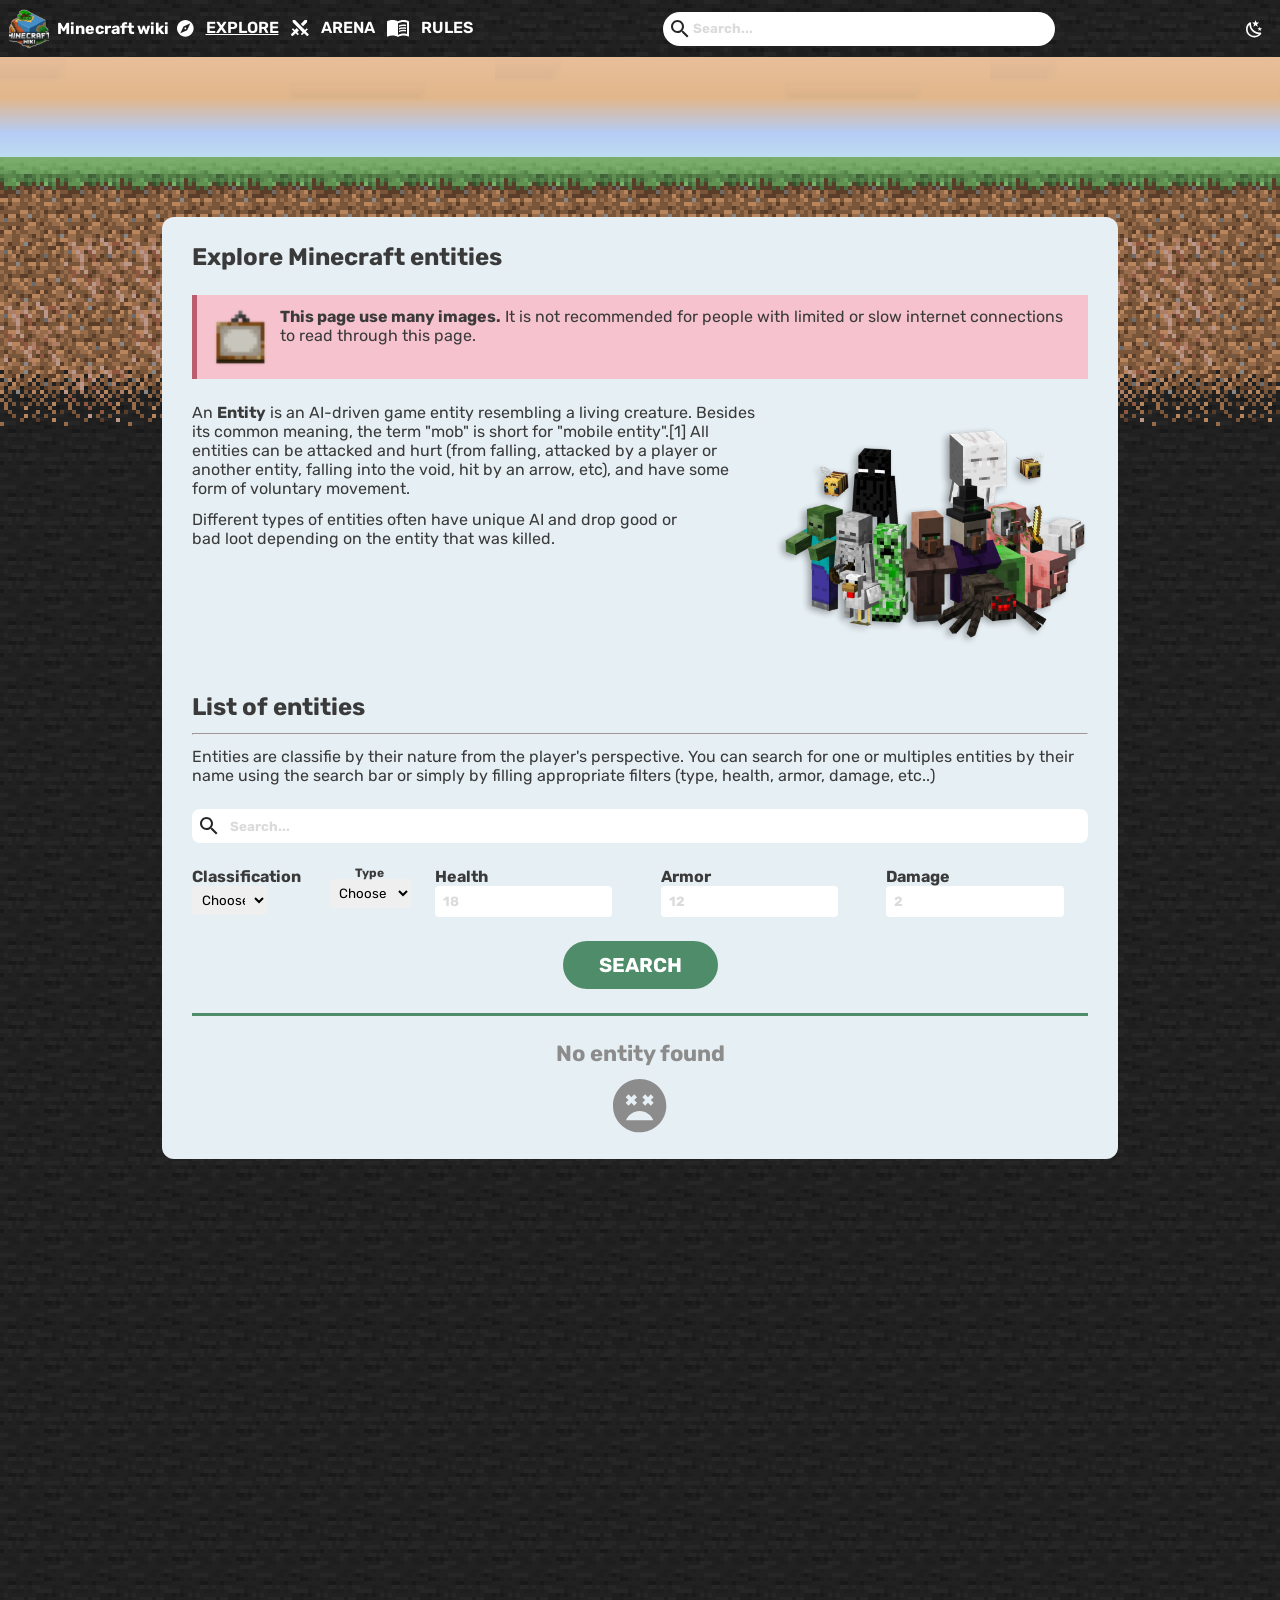
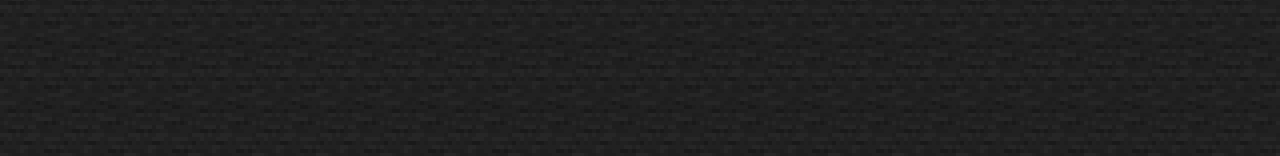
==== commit 33c412c2: "mini fix" ====
--- a/index.html
+++ b/index.html
@@ -1,313 +1,315 @@
 <!doctype html>
 <html lang="en">
-	<head>
-		<meta charset="UTF-8" />
-		<meta name="viewport" content="width=device-width, initial-scale=1.0" />
-		<title>Document</title>
-		<link rel="stylesheet" href="main.css" />
-		<link rel="stylesheet" href="index.css" />
-	</head>
-	<body>
-		<header>
-			<nav>
-				<article class="logo">
-					<svg
-						width="40"
-						height="40"
-						viewBox="0 0 40 40"
-						fill="none"
-						xmlns="http://www.w3.org/2000/svg"
-						xmlns:xlink="http://www.w3.org/1999/xlink"
-					>
-						<rect width="40" height="40" fill="url(#pattern0_5_1822)" />
-						<defs>
-							<pattern
-								id="pattern0_5_1822"
-								patternContentUnits="objectBoundingBox"
-								width="1"
-								height="1"
-							>
-								<use
-									xlink:href="#image0_5_1822"
-									transform="translate(-0.106061) scale(0.00378788)"
-								/>
-							</pattern>
-							<image
-								id="image0_5_1822"
-								width="320"
-								height="264"
-								preserveAspectRatio="none"
-								xlink:href="[data-uri]"
-							/>
-						</defs>
-					</svg>
-					<h2 class="start">Minecraft wiki</h2>
-					<div class="navchoice">
-						<svg
-							width="17"
-							height="17"
-							viewBox="0 0 17 17"
-							fill="none"
-							xmlns="http://www.w3.org/2000/svg"
-						>
-							<path
-								d="M10.1583 10.1583L3.33333 13.3333L6.50833 6.50833L13.3333 3.33333M8.33333 0C7.23898 0 6.15535 0.215548 5.1443 0.634337C4.13326 1.05313 3.2146 1.66696 2.44078 2.44078C0.877974 4.00358 0 6.1232 0 8.33333C0 10.5435 0.877974 12.6631 2.44078 14.2259C3.2146 14.9997 4.13326 15.6135 5.1443 16.0323C6.15535 16.4511 7.23898 16.6667 8.33333 16.6667C10.5435 16.6667 12.6631 15.7887 14.2259 14.2259C15.7887 12.6631 16.6667 10.5435 16.6667 8.33333C16.6667 7.23898 16.4511 6.15535 16.0323 5.1443C15.6135 4.13326 14.9997 3.2146 14.2259 2.44078C13.4521 1.66696 12.5334 1.05313 11.5224 0.634337C10.5113 0.215548 9.42768 0 8.33333 0ZM8.33333 7.41667C8.09022 7.41667 7.85706 7.51324 7.68515 7.68515C7.51324 7.85706 7.41667 8.09022 7.41667 8.33333C7.41667 8.57645 7.51324 8.80961 7.68515 8.98151C7.85706 9.15342 8.09022 9.25 8.33333 9.25C8.57645 9.25 8.80961 9.15342 8.98151 8.98151C9.15342 8.80961 9.25 8.57645 9.25 8.33333C9.25 8.09022 9.15342 7.85706 8.98151 7.68515C8.80961 7.51324 8.57645 7.41667 8.33333 7.41667Z"
-								fill="white"
-							/>
-						</svg>
-						<a href="index.html">EXPLORE</a>
-						<svg
-							width="18"
-							height="17"
-							viewBox="0 0 18 17"
-							fill="none"
-							xmlns="http://www.w3.org/2000/svg"
-						>
-							<path
-								d="M4.02708 0L13.9437 9.91667L15.7104 8.15L16.8854 9.325L14.8271 11.3833L17.4771 14.0333C17.8021 14.3583 17.8021 14.8833 17.4771 15.2083L16.8854 15.8C16.5604 16.125 16.0354 16.125 15.7104 15.8L13.0271 13.1583L10.9937 15.2167L9.81875 14.0417L11.5854 12.275L1.66875 2.35833V0H4.02708ZM12.1021 6.3L16.0521 2.35V0H13.6937L9.74375 3.95L12.1021 6.3ZM7.97708 10.4667L5.61875 8.075L3.77708 9.91667L2.01042 8.15L0.835417 9.325L2.89375 11.3833L0.24375 14.0417C-0.08125 14.3667 -0.08125 14.8917 0.24375 15.2167L0.835417 15.8083C1.16042 16.1333 1.68542 16.1333 2.01042 15.8083L4.69375 13.1583L6.72708 15.2167L7.90208 14.0417L6.13542 12.275L7.97708 10.4667Z"
-								fill="white"
-							/>
-						</svg>
-						<a href="spawn.html">ARENA</a>
-						<svg
-							width="22"
-							height="17"
-							viewBox="0 0 22 17"
-							fill="none"
-							xmlns="http://www.w3.org/2000/svg"
-						>
-							<path
-								d="M16.5 9.83C17.29 9.83 18.13 9.91 19 10.07V11.57C18.38 11.41 17.54 11.33 16.5 11.33C14.6 11.33 13.11 11.66 12 12.32V10.63C13.17 10.1 14.67 9.83 16.5 9.83ZM12 7.96C13.29 7.43 14.79 7.17 16.5 7.17C17.29 7.17 18.13 7.24 19 7.4V8.9C18.38 8.74 17.54 8.66 16.5 8.66C14.6 8.66 13.11 9 12 9.65M16.5 6C14.6 6 13.11 6.32 12 7V5.34C13.23 4.78 14.73 4.5 16.5 4.5C17.29 4.5 18.13 4.58 19 4.73V6.28C18.26 6.09 17.41 6 16.5 6ZM20 14V2.5C18.96 2.17 17.79 2 16.5 2C14.45 2 12.62 2.5 11 3.5V15C12.62 14 14.45 13.5 16.5 13.5C17.69 13.5 18.86 13.66 20 14ZM16.5 0C18.85 0 20.69 0.5 22 1.5V16.06C22 16.18 21.95 16.3 21.84 16.41C21.73 16.5 21.61 16.58 21.5 16.58C21.39 16.58 21.31 16.56 21.25 16.53C19.97 15.84 18.38 15.5 16.5 15.5C14.45 15.5 12.62 16 11 17C9.66 16 7.83 15.5 5.5 15.5C3.84 15.5 2.25 15.86 0.75 16.57C0.72 16.58 0.68 16.58 0.63 16.6C0.59 16.61 0.55 16.62 0.5 16.62C0.39 16.62 0.27 16.58 0.16 16.5C0.05 16.39 0 16.28 0 16.15V1.5C1.34 0.5 3.18 0 5.5 0C7.83 0 9.66 0.5 11 1.5C12.34 0.5 14.17 0 16.5 0Z"
-								fill="white"
-							/>
-						</svg>
-						<a href="rules.html">RULES</a>
-					</div>
-				</article>
-				<label class="label1" for="input"
-					><svg
-						width="18"
-						height="18"
-						viewBox="0 0 18 18"
-						fill="none"
-						xmlns="http://www.w3.org/2000/svg"
-					>
-						<path
-							d="M6.5 0C8.22391 0 9.87721 0.684819 11.0962 1.90381C12.3152 3.12279 13 4.77609 13 6.5C13 8.11 12.41 9.59 11.44 10.73L11.71 11H12.5L17.5 16L16 17.5L11 12.5V11.71L10.73 11.44C9.59 12.41 8.11 13 6.5 13C4.77609 13 3.12279 12.3152 1.90381 11.0962C0.684819 9.87721 0 8.22391 0 6.5C0 4.77609 0.684819 3.12279 1.90381 1.90381C3.12279 0.684819 4.77609 0 6.5 0ZM6.5 2C4 2 2 4 2 6.5C2 9 4 11 6.5 11C9 11 11 9 11 6.5C11 4 9 2 6.5 2Z"
-							fill="#262626"
-						/>
-					</svg>
-					<input class="search" type="text" placeholder="Search..." />
-				</label>
-				<button id="change">
-					<svg
-						width="29"
-						height="19"
-						viewBox="0 0 29 19"
-						fill="none"
-						xmlns="http://www.w3.org/2000/svg"
-					>
-						<path
-							d="M0 0H28.5V3.16667H0V0ZM0 7.91667H28.5V11.0833H0V7.91667ZM0 15.8333H28.5V19H0V15.8333Z"
-							fill="white"
-						/>
-					</svg>
-				</button>
-				<svg
-					class="svgmoon"
-					width="17"
-					height="18"
-					viewBox="0 0 17 18"
-					fill="none"
-					xmlns="http://www.w3.org/2000/svg"
-				>
-					<path
-						d="M13.1188 2.575L11.0104 4.19167L11.7688 6.74167L9.57708 5.23333L7.38542 6.74167L8.14375 4.19167L6.03542 2.575L8.69375 2.5L9.57708 0L10.4604 2.5L13.1188 2.575ZM16.0354 8.33333L14.6688 9.375L15.1604 11.025L13.7438 10.05L12.3271 11.025L12.8188 9.375L11.4521 8.33333L13.1688 8.29167L13.7438 6.66667L14.3188 8.29167L16.0354 8.33333ZM14.1354 12.4583C14.8271 12.3917 15.5688 13.375 15.1271 14C14.8604 14.375 14.5771 14.725 14.2271 15.0583C10.9688 18.3333 5.69375 18.3333 2.44375 15.0583C-0.814583 11.8083 -0.814583 6.525 2.44375 3.275C2.77708 2.94167 3.12708 2.64167 3.50208 2.375C4.12708 1.93333 5.11042 2.675 5.04375 3.36667C4.81875 5.75 5.61875 8.225 7.45208 10.05C9.27708 11.8833 11.7438 12.6833 14.1354 12.4583ZM12.7688 14.1417C10.4104 14.0083 8.07708 13.0333 6.26875 11.25C4.46042 9.425 3.49375 7.08333 3.36042 4.73333C1.01875 7.35 1.11042 11.3667 3.61875 13.8833C6.13542 16.3917 10.1521 16.4833 12.7688 14.1417Z"
-						fill="white"
-					/>
-				</svg>
-			</nav>
-		</header>
-		<main>
-			<dialog id="test">
-				<div class="dialog">
-					<div class="soanQuelGoat">
-						<button id="closeModal">
-							<svg
-								width="33"
-								height="33"
-								viewBox="0 0 33 33"
-								fill="none"
-								xmlns="http://www.w3.org/2000/svg"
-							>
-								<path
-									d="M19.74 16.3333L32.6667 29.26V32.6667H29.26L16.3333 19.74L3.40667 32.6667H0V29.26L12.9267 16.3333L0 3.40667V0H3.40667L16.3333 12.9267L29.26 0H32.6667V3.40667L19.74 16.3333Z"
-									fill="white"
-								/>
-							</svg>
-						</button>
-					</div>
-					<div class="column">
-						<a class="recadrement" href="index.html"
-							><svg
-								width="40"
-								height="40"
-								viewBox="0 0 40 40"
-								fill="none"
-								xmlns="http://www.w3.org/2000/svg"
-							>
-								<path
-									d="M24.38 24.38L8 32L15.62 15.62L32 8M20 0C17.3736 0 14.7728 0.517315 12.3463 1.52241C9.91982 2.5275 7.71504 4.00069 5.85786 5.85786C2.10714 9.60859 0 14.6957 0 20C0 25.3043 2.10714 30.3914 5.85786 34.1421C7.71504 35.9993 9.91982 37.4725 12.3463 38.4776C14.7728 39.4827 17.3736 40 20 40C25.3043 40 30.3914 37.8929 34.1421 34.1421C37.8929 30.3914 40 25.3043 40 20C40 17.3736 39.4827 14.7728 38.4776 12.3463C37.4725 9.91982 35.9993 7.71504 34.1421 5.85786C32.285 4.00069 30.0802 2.5275 27.6537 1.52241C25.2272 0.517315 22.6264 0 20 0ZM20 17.8C19.4165 17.8 18.8569 18.0318 18.4444 18.4444C18.0318 18.8569 17.8 19.4165 17.8 20C17.8 20.5835 18.0318 21.1431 18.4444 21.5556C18.8569 21.9682 19.4165 22.2 20 22.2C20.5835 22.2 21.1431 21.9682 21.5556 21.5556C21.9682 21.1431 22.2 20.5835 22.2 20C22.2 19.4165 21.9682 18.8569 21.5556 18.4444C21.1431 18.0318 20.5835 17.8 20 17.8Z"
-									fill="white"
-								/>
-							</svg>
-							EXPLORE</a
-						><a class="recadrement" href="spawn.html">
-							<svg
-								width="43"
-								height="39"
-								viewBox="0 0 43 39"
-								fill="none"
-								xmlns="http://www.w3.org/2000/svg"
-							>
-								<path
-									d="M9.665 0L33.465 23.8L37.705 19.56L40.525 22.38L35.585 27.32L41.945 33.68C42.725 34.46 42.725 35.72 41.945 36.5L40.525 37.92C39.745 38.7 38.485 38.7 37.705 37.92L31.265 31.58L26.385 36.52L23.565 33.7L27.805 29.46L4.005 5.66V0H9.665ZM29.045 15.12L38.525 5.64V0H32.865L23.385 9.48L29.045 15.12ZM19.145 25.12L13.485 19.38L9.065 23.8L4.825 19.56L2.005 22.38L6.945 27.32L0.585 33.7C-0.195 34.48 -0.195 35.74 0.585 36.52L2.005 37.94C2.785 38.72 4.045 38.72 4.825 37.94L11.265 31.58L16.145 36.52L18.965 33.7L14.725 29.46L19.145 25.12Z"
-									fill="white"
-								/>
-							</svg>
-							ARENA</a
-						><a class="recadrement" href="rules.html">
-							<svg
-								width="44"
-								height="34"
-								viewBox="0 0 44 34"
-								fill="none"
-								xmlns="http://www.w3.org/2000/svg"
-							>
-								<path
-									d="M33 19.66C34.58 19.66 36.26 19.82 38 20.14V23.14C36.76 22.82 35.08 22.66 33 22.66C29.2 22.66 26.22 23.32 24 24.64V21.26C26.34 20.2 29.34 19.66 33 19.66ZM24 15.92C26.58 14.86 29.58 14.34 33 14.34C34.58 14.34 36.26 14.48 38 14.8V17.8C36.76 17.48 35.08 17.32 33 17.32C29.2 17.32 26.22 18 24 19.3M33 12C29.2 12 26.22 12.64 24 14V10.68C26.46 9.56 29.46 9 33 9C34.58 9 36.26 9.16 38 9.46V12.56C36.52 12.18 34.82 12 33 12ZM40 28V5C37.92 4.34 35.58 4 33 4C28.9 4 25.24 5 22 7V30C25.24 28 28.9 27 33 27C35.38 27 37.72 27.32 40 28ZM33 0C37.7 0 41.38 1 44 3V32.12C44 32.36 43.9 32.6 43.68 32.82C43.46 33 43.22 33.16 43 33.16C42.78 33.16 42.62 33.12 42.5 33.06C39.94 31.68 36.76 31 33 31C28.9 31 25.24 32 22 34C19.32 32 15.66 31 11 31C7.68 31 4.5 31.72 1.5 33.14C1.44 33.16 1.36 33.16 1.26 33.2C1.18 33.22 1.1 33.24 1 33.24C0.78 33.24 0.54 33.16 0.32 33C0.0999999 32.78 0 32.56 0 32.3V3C2.68 1 6.36 0 11 0C15.66 0 19.32 1 22 3C24.68 1 28.34 0 33 0Z"
-									fill="white"
-								/>
-							</svg>
+  <head>
+    <meta charset="UTF-8" />
+    <meta name="viewport" content="width=device-width, initial-scale=1.0" />
+    <title>Document</title>
+    <link rel="stylesheet" href="main.css" />
+    <link rel="stylesheet" href="index.css" />
+  </head>
+  <body>
+    <header>
+      <nav>
+        <article class="logo">
+          <svg
+            width="40"
+            height="40"
+            viewBox="0 0 40 40"
+            fill="none"
+            xmlns="http://www.w3.org/2000/svg"
+            xmlns:xlink="http://www.w3.org/1999/xlink"
+          >
+            <rect width="40" height="40" fill="url(#pattern0_5_1822)" />
+            <defs>
+              <pattern
+                id="pattern0_5_1822"
+                patternContentUnits="objectBoundingBox"
+                width="1"
+                height="1"
+              >
+                <use
+                  xlink:href="#image0_5_1822"
+                  transform="translate(-0.106061) scale(0.00378788)"
+                />
+              </pattern>
+              <image
+                id="image0_5_1822"
+                width="320"
+                height="264"
+                preserveAspectRatio="none"
+                xlink:href="[data-uri]"
+              />
+            </defs>
+          </svg>
+          <h2 class="start">Minecraft wiki</h2>
+          <div class="navchoice">
+            <svg
+              width="17"
+              height="17"
+              viewBox="0 0 17 17"
+              fill="none"
+              xmlns="http://www.w3.org/2000/svg"
+            >
+              <path
+                d="M10.1583 10.1583L3.33333 13.3333L6.50833 6.50833L13.3333 3.33333M8.33333 0C7.23898 0 6.15535 0.215548 5.1443 0.634337C4.13326 1.05313 3.2146 1.66696 2.44078 2.44078C0.877974 4.00358 0 6.1232 0 8.33333C0 10.5435 0.877974 12.6631 2.44078 14.2259C3.2146 14.9997 4.13326 15.6135 5.1443 16.0323C6.15535 16.4511 7.23898 16.6667 8.33333 16.6667C10.5435 16.6667 12.6631 15.7887 14.2259 14.2259C15.7887 12.6631 16.6667 10.5435 16.6667 8.33333C16.6667 7.23898 16.4511 6.15535 16.0323 5.1443C15.6135 4.13326 14.9997 3.2146 14.2259 2.44078C13.4521 1.66696 12.5334 1.05313 11.5224 0.634337C10.5113 0.215548 9.42768 0 8.33333 0ZM8.33333 7.41667C8.09022 7.41667 7.85706 7.51324 7.68515 7.68515C7.51324 7.85706 7.41667 8.09022 7.41667 8.33333C7.41667 8.57645 7.51324 8.80961 7.68515 8.98151C7.85706 9.15342 8.09022 9.25 8.33333 9.25C8.57645 9.25 8.80961 9.15342 8.98151 8.98151C9.15342 8.80961 9.25 8.57645 9.25 8.33333C9.25 8.09022 9.15342 7.85706 8.98151 7.68515C8.80961 7.51324 8.57645 7.41667 8.33333 7.41667Z"
+                fill="white"
+              />
+            </svg>
+            <a href="index.html" class="underline">EXPLORE</a>
+            <svg
+              width="18"
+              height="17"
+              viewBox="0 0 18 17"
+              fill="none"
+              xmlns="http://www.w3.org/2000/svg"
+            >
+              <path
+                d="M4.02708 0L13.9437 9.91667L15.7104 8.15L16.8854 9.325L14.8271 11.3833L17.4771 14.0333C17.8021 14.3583 17.8021 14.8833 17.4771 15.2083L16.8854 15.8C16.5604 16.125 16.0354 16.125 15.7104 15.8L13.0271 13.1583L10.9937 15.2167L9.81875 14.0417L11.5854 12.275L1.66875 2.35833V0H4.02708ZM12.1021 6.3L16.0521 2.35V0H13.6937L9.74375 3.95L12.1021 6.3ZM7.97708 10.4667L5.61875 8.075L3.77708 9.91667L2.01042 8.15L0.835417 9.325L2.89375 11.3833L0.24375 14.0417C-0.08125 14.3667 -0.08125 14.8917 0.24375 15.2167L0.835417 15.8083C1.16042 16.1333 1.68542 16.1333 2.01042 15.8083L4.69375 13.1583L6.72708 15.2167L7.90208 14.0417L6.13542 12.275L7.97708 10.4667Z"
+                fill="white"
+              />
+            </svg>
+            <a href="spawn.html">ARENA</a>
+            <svg
+              width="22"
+              height="17"
+              viewBox="0 0 22 17"
+              fill="none"
+              xmlns="http://www.w3.org/2000/svg"
+            >
+              <path
+                d="M16.5 9.83C17.29 9.83 18.13 9.91 19 10.07V11.57C18.38 11.41 17.54 11.33 16.5 11.33C14.6 11.33 13.11 11.66 12 12.32V10.63C13.17 10.1 14.67 9.83 16.5 9.83ZM12 7.96C13.29 7.43 14.79 7.17 16.5 7.17C17.29 7.17 18.13 7.24 19 7.4V8.9C18.38 8.74 17.54 8.66 16.5 8.66C14.6 8.66 13.11 9 12 9.65M16.5 6C14.6 6 13.11 6.32 12 7V5.34C13.23 4.78 14.73 4.5 16.5 4.5C17.29 4.5 18.13 4.58 19 4.73V6.28C18.26 6.09 17.41 6 16.5 6ZM20 14V2.5C18.96 2.17 17.79 2 16.5 2C14.45 2 12.62 2.5 11 3.5V15C12.62 14 14.45 13.5 16.5 13.5C17.69 13.5 18.86 13.66 20 14ZM16.5 0C18.85 0 20.69 0.5 22 1.5V16.06C22 16.18 21.95 16.3 21.84 16.41C21.73 16.5 21.61 16.58 21.5 16.58C21.39 16.58 21.31 16.56 21.25 16.53C19.97 15.84 18.38 15.5 16.5 15.5C14.45 15.5 12.62 16 11 17C9.66 16 7.83 15.5 5.5 15.5C3.84 15.5 2.25 15.86 0.75 16.57C0.72 16.58 0.68 16.58 0.63 16.6C0.59 16.61 0.55 16.62 0.5 16.62C0.39 16.62 0.27 16.58 0.16 16.5C0.05 16.39 0 16.28 0 16.15V1.5C1.34 0.5 3.18 0 5.5 0C7.83 0 9.66 0.5 11 1.5C12.34 0.5 14.17 0 16.5 0Z"
+                fill="white"
+              />
+            </svg>
+            <a href="rules.html">RULES</a>
+          </div>
+        </article>
+        <label class="label1" for="input"
+          ><svg
+            width="18"
+            height="18"
+            viewBox="0 0 18 18"
+            fill="none"
+            xmlns="http://www.w3.org/2000/svg"
+          >
+            <path
+              d="M6.5 0C8.22391 0 9.87721 0.684819 11.0962 1.90381C12.3152 3.12279 13 4.77609 13 6.5C13 8.11 12.41 9.59 11.44 10.73L11.71 11H12.5L17.5 16L16 17.5L11 12.5V11.71L10.73 11.44C9.59 12.41 8.11 13 6.5 13C4.77609 13 3.12279 12.3152 1.90381 11.0962C0.684819 9.87721 0 8.22391 0 6.5C0 4.77609 0.684819 3.12279 1.90381 1.90381C3.12279 0.684819 4.77609 0 6.5 0ZM6.5 2C4 2 2 4 2 6.5C2 9 4 11 6.5 11C9 11 11 9 11 6.5C11 4 9 2 6.5 2Z"
+              fill="#262626"
+            />
+          </svg>
+          <input class="search" type="text" placeholder="Search..." />
+        </label>
+        <button id="change">
+          <svg
+            width="29"
+            height="19"
+            viewBox="0 0 29 19"
+            fill="none"
+            xmlns="http://www.w3.org/2000/svg"
+          >
+            <path
+              d="M0 0H28.5V3.16667H0V0ZM0 7.91667H28.5V11.0833H0V7.91667ZM0 15.8333H28.5V19H0V15.8333Z"
+              fill="white"
+            />
+          </svg>
+        </button>
+        <svg
+          class="svgmoon"
+          width="17"
+          height="18"
+          viewBox="0 0 17 18"
+          fill="none"
+          xmlns="http://www.w3.org/2000/svg"
+        >
+          <path
+            d="M13.1188 2.575L11.0104 4.19167L11.7688 6.74167L9.57708 5.23333L7.38542 6.74167L8.14375 4.19167L6.03542 2.575L8.69375 2.5L9.57708 0L10.4604 2.5L13.1188 2.575ZM16.0354 8.33333L14.6688 9.375L15.1604 11.025L13.7438 10.05L12.3271 11.025L12.8188 9.375L11.4521 8.33333L13.1688 8.29167L13.7438 6.66667L14.3188 8.29167L16.0354 8.33333ZM14.1354 12.4583C14.8271 12.3917 15.5688 13.375 15.1271 14C14.8604 14.375 14.5771 14.725 14.2271 15.0583C10.9688 18.3333 5.69375 18.3333 2.44375 15.0583C-0.814583 11.8083 -0.814583 6.525 2.44375 3.275C2.77708 2.94167 3.12708 2.64167 3.50208 2.375C4.12708 1.93333 5.11042 2.675 5.04375 3.36667C4.81875 5.75 5.61875 8.225 7.45208 10.05C9.27708 11.8833 11.7438 12.6833 14.1354 12.4583ZM12.7688 14.1417C10.4104 14.0083 8.07708 13.0333 6.26875 11.25C4.46042 9.425 3.49375 7.08333 3.36042 4.73333C1.01875 7.35 1.11042 11.3667 3.61875 13.8833C6.13542 16.3917 10.1521 16.4833 12.7688 14.1417Z"
+            fill="white"
+          />
+        </svg>
+      </nav>
+    </header>
+    <main>
+      <dialog id="test">
+        <div class="dialog">
+          <div class="soanQuelGoat">
+            <button id="closeModal">
+              <svg
+                width="33"
+                height="33"
+                viewBox="0 0 33 33"
+                fill="none"
+                xmlns="http://www.w3.org/2000/svg"
+              >
+                <path
+                  d="M19.74 16.3333L32.6667 29.26V32.6667H29.26L16.3333 19.74L3.40667 32.6667H0V29.26L12.9267 16.3333L0 3.40667V0H3.40667L16.3333 12.9267L29.26 0H32.6667V3.40667L19.74 16.3333Z"
+                  fill="white"
+                />
+              </svg>
+            </button>
+          </div>
+          <div class="column">
+            <a class="recadrement" href="index.html"
+              ><svg
+                width="40"
+                height="40"
+                viewBox="0 0 40 40"
+                fill="none"
+                xmlns="http://www.w3.org/2000/svg"
+              >
+                <path
+                  d="M24.38 24.38L8 32L15.62 15.62L32 8M20 0C17.3736 0 14.7728 0.517315 12.3463 1.52241C9.91982 2.5275 7.71504 4.00069 5.85786 5.85786C2.10714 9.60859 0 14.6957 0 20C0 25.3043 2.10714 30.3914 5.85786 34.1421C7.71504 35.9993 9.91982 37.4725 12.3463 38.4776C14.7728 39.4827 17.3736 40 20 40C25.3043 40 30.3914 37.8929 34.1421 34.1421C37.8929 30.3914 40 25.3043 40 20C40 17.3736 39.4827 14.7728 38.4776 12.3463C37.4725 9.91982 35.9993 7.71504 34.1421 5.85786C32.285 4.00069 30.0802 2.5275 27.6537 1.52241C25.2272 0.517315 22.6264 0 20 0ZM20 17.8C19.4165 17.8 18.8569 18.0318 18.4444 18.4444C18.0318 18.8569 17.8 19.4165 17.8 20C17.8 20.5835 18.0318 21.1431 18.4444 21.5556C18.8569 21.9682 19.4165 22.2 20 22.2C20.5835 22.2 21.1431 21.9682 21.5556 21.5556C21.9682 21.1431 22.2 20.5835 22.2 20C22.2 19.4165 21.9682 18.8569 21.5556 18.4444C21.1431 18.0318 20.5835 17.8 20 17.8Z"
+                  fill="white"
+                />
+              </svg>
+              EXPLORE</a
+            ><a class="recadrement" href="spawn.html">
+              <svg
+                width="43"
+                height="39"
+                viewBox="0 0 43 39"
+                fill="none"
+                xmlns="http://www.w3.org/2000/svg"
+              >
+                <path
+                  d="M9.665 0L33.465 23.8L37.705 19.56L40.525 22.38L35.585 27.32L41.945 33.68C42.725 34.46 42.725 35.72 41.945 36.5L40.525 37.92C39.745 38.7 38.485 38.7 37.705 37.92L31.265 31.58L26.385 36.52L23.565 33.7L27.805 29.46L4.005 5.66V0H9.665ZM29.045 15.12L38.525 5.64V0H32.865L23.385 9.48L29.045 15.12ZM19.145 25.12L13.485 19.38L9.065 23.8L4.825 19.56L2.005 22.38L6.945 27.32L0.585 33.7C-0.195 34.48 -0.195 35.74 0.585 36.52L2.005 37.94C2.785 38.72 4.045 38.72 4.825 37.94L11.265 31.58L16.145 36.52L18.965 33.7L14.725 29.46L19.145 25.12Z"
+                  fill="white"
+                />
+              </svg>
+              ARENA</a
+            ><a class="recadrement" href="rules.html">
+              <svg
+                width="44"
+                height="34"
+                viewBox="0 0 44 34"
+                fill="none"
+                xmlns="http://www.w3.org/2000/svg"
+              >
+                <path
+                  d="M33 19.66C34.58 19.66 36.26 19.82 38 20.14V23.14C36.76 22.82 35.08 22.66 33 22.66C29.2 22.66 26.22 23.32 24 24.64V21.26C26.34 20.2 29.34 19.66 33 19.66ZM24 15.92C26.58 14.86 29.58 14.34 33 14.34C34.58 14.34 36.26 14.48 38 14.8V17.8C36.76 17.48 35.08 17.32 33 17.32C29.2 17.32 26.22 18 24 19.3M33 12C29.2 12 26.22 12.64 24 14V10.68C26.46 9.56 29.46 9 33 9C34.58 9 36.26 9.16 38 9.46V12.56C36.52 12.18 34.82 12 33 12ZM40 28V5C37.92 4.34 35.58 4 33 4C28.9 4 25.24 5 22 7V30C25.24 28 28.9 27 33 27C35.38 27 37.72 27.32 40 28ZM33 0C37.7 0 41.38 1 44 3V32.12C44 32.36 43.9 32.6 43.68 32.82C43.46 33 43.22 33.16 43 33.16C42.78 33.16 42.62 33.12 42.5 33.06C39.94 31.68 36.76 31 33 31C28.9 31 25.24 32 22 34C19.32 32 15.66 31 11 31C7.68 31 4.5 31.72 1.5 33.14C1.44 33.16 1.36 33.16 1.26 33.2C1.18 33.22 1.1 33.24 1 33.24C0.78 33.24 0.54 33.16 0.32 33C0.0999999 32.78 0 32.56 0 32.3V3C2.68 1 6.36 0 11 0C15.66 0 19.32 1 22 3C24.68 1 28.34 0 33 0Z"
+                  fill="white"
+                />
+              </svg>
 
-							RULES</a
-						>
-					</div>
-				</div>
-			</dialog>
-			<section class="ciel"></section>
-			<section class="terre"></section>
-			<section class="stone"></section>
-			<section class="realMain">
-				<h1>Explore Minecraft entities</h1>
-				<div class="redpart">
-					<img src="./assets/tableau.png" class="tabimg" alt="" />
-					<p>
-						<span class="boldtxt">This page use many images.</span> It is not
-						recommended for people with limited or slow internet connections to
-						read through this page.
-					</p>
-				</div>
-				<div class="entitypart">
-					<div class="bothtxt">
-						<p>
-							An <span class="boldtxt">Entity</span> is an AI-driven
-							game entity resembling a living creature. Besides its common
-							meaning, the term "mob" is short for "mobile entity".[1] All
-							entities can be attacked and hurt (from falling, attacked by
-							a player or another entity, falling into the void, hit by
-							an arrow, etc), and have some form of voluntary movement.
-						</p>
-						<p>
-							Different types of entities often have unique AI and drop good or
-							bad loot depending on the entity that was killed.
-						</p>
-					</div>
-					<img src="./assets/allmobsmc.png" class="mobsimg" alt="" />
-				</div>
-				<div class="listentity">
-					<h2>List of entities</h2>
-					<hr />
-					<p>
-						Entities are classifie by their nature from the player's
-						perspective. You can search for one or multiples entities by their
-						name using the search bar or simply by filling appropriate filters
-						(type, health, armor, damage, etc..)
-					</p>
-				</div>
-				<form id="searchEntity" class="searchentity">
-					<label for="">
-						<svg
-							width="18"
-							height="18"
-							viewBox="0 0 18 18"
-							fill="none"
-							xmlns="http://www.w3.org/2000/svg"
-						>
-							<path
-								d="M6.5 0C8.22391 0 9.87721 0.684819 11.0962 1.90381C12.3152 3.12279 13 4.77609 13 6.5C13 8.11 12.41 9.59 11.44 10.73L11.71 11H12.5L17.5 16L16 17.5L11 12.5V11.71L10.73 11.44C9.59 12.41 8.11 13 6.5 13C4.77609 13 3.12279 12.3152 1.90381 11.0962C0.684819 9.87721 0 8.22391 0 6.5C0 4.77609 0.684819 3.12279 1.90381 1.90381C3.12279 0.684819 4.77609 0 6.5 0ZM6.5 2C4 2 2 4 2 6.5C2 9 4 11 6.5 11C9 11 11 9 11 6.5C11 4 9 2 6.5 2Z"
-								fill="#262626"
-							/>
-						</svg>
-						<input
-							type="text"
-							placeholder="Search..."
-							name="name"
-							id=""
-							required
-						/>
-					</label>
-					<div class="statsentity">
-						<div class="classifie">
-							<p class="boldtxt">Classification</p>
-							<select class="cls" name="classification" id="">
-								<option value="">Choose</option>
-							</select>
-						</div>
-						<div class="type">
-							<p class="boldtxt">Type</p>
-							<select class="slc" name="type" id="">
-								<option value="">Choose</option>
-							</select>
-						</div>
-						<div class="health">
-							<p class="boldtxt">Health</p>
-							<input name="health" class="stats" type="text" placeholder="18" />
-						</div>
-						<div class="armor">
-							<p class="boldtxt">Armor</p>
-							<input name="armor" class="stats" type="text" placeholder="12" />
-						</div>
-						<div class="damage">
-							<p class="boldtxt">Damage</p>
-							<input name="damage" class="stats" type="text" placeholder="2" />
-						</div>
-					</div>
-					<div class="srcflex">
-						<button class="btnsrc">SEARCH</button>
-					</div>
-				</form>
-				<div class="hr"></div>
-				<div id="tabEntity" class="noentity">
-					<div id="remove" class="noentity">
-						<p class="enty">No entity found</p>
-						<svg
-							width="54"
-							height="54"
-							viewBox="0 0 54 54"
-							fill="none"
-							xmlns="http://www.w3.org/2000/svg"
-						>
-							<path
-								d="M26.6667 0C11.92 0 0 11.92 0 26.6667C0 41.4133 11.92 53.3333 26.6667 53.3333C33.7391 53.3333 40.5219 50.5238 45.5228 45.5228C50.5238 40.5219 53.3333 33.7391 53.3333 26.6667C53.3333 11.92 41.3333 0 26.6667 0ZM12.6933 18.1867L15.52 15.36L18.3467 18.1867L21.1733 15.36L24 18.1867L21.1733 21.0133L24 23.84L21.1733 26.6667L18.3467 23.84L15.52 26.6667L12.6933 23.84L15.52 21.0133L12.6933 18.1867ZM13.04 41.3333C15.1733 35.8933 20.4533 32 26.6667 32C32.88 32 38.16 35.8933 40.2933 41.3333H13.04ZM40.64 23.84L37.8133 26.6667L34.9867 23.84L32.16 26.6667L29.3333 23.84L32.16 21.0133L29.3333 18.1867L32.16 15.36L34.9867 18.1867L37.8133 15.36L40.64 18.1867L37.8133 21.0133L40.64 23.84Z"
-								fill="#8C8C8C"
-							/>
-						</svg>
-					</div>
-				</div>
-			</section>
-		</main>
-		<script src="main.js"></script>
-		<script src="./index.js"></script>
-	</body>
+              RULES</a
+            >
+          </div>
+        </div>
+      </dialog>
+      <section class="ciel"></section>
+      <section class="terre"></section>
+      <section class="stone"></section>
+      <section class="realMain">
+        <h1>Explore Minecraft entities</h1>
+        <div class="redpart">
+          <img src="./assets/tableau.png" class="tabimg" alt="" />
+          <p>
+            <span class="boldtxt">This page use many images.</span> It is not
+            recommended for people with limited or slow internet connections to
+            read through this page.
+          </p>
+        </div>
+        <div class="entitypart">
+          <div class="bothtxt">
+            <p>
+              An <span class="boldtxt">Entity</span> is an AI-driven
+              game entity resembling a living creature. Besides its common
+              meaning, the term "mob" is short for "mobile entity".[1] All
+              entities can be attacked and hurt (from falling, attacked by
+              a player or another entity, falling into the void, hit by
+              an arrow, etc), and have some form of voluntary movement.
+            </p>
+            <p>
+              Different types of entities often have unique AI and drop good or
+              bad loot depending on the entity that was killed.
+            </p>
+          </div>
+          <img src="./assets/allmobsmc.png" class="mobsimg" alt="" />
+        </div>
+        <div class="listentity">
+          <h2>List of entities</h2>
+          <hr />
+          <p>
+            Entities are classifie by their nature from the player's
+            perspective. You can search for one or multiples entities by their
+            name using the search bar or simply by filling appropriate filters
+            (type, health, armor, damage, etc..)
+          </p>
+        </div>
+        <form id="searchEntity" class="searchentity">
+          <label for="">
+            <svg
+              width="18"
+              height="18"
+              viewBox="0 0 18 18"
+              fill="none"
+              xmlns="http://www.w3.org/2000/svg"
+            >
+              <path
+                d="M6.5 0C8.22391 0 9.87721 0.684819 11.0962 1.90381C12.3152 3.12279 13 4.77609 13 6.5C13 8.11 12.41 9.59 11.44 10.73L11.71 11H12.5L17.5 16L16 17.5L11 12.5V11.71L10.73 11.44C9.59 12.41 8.11 13 6.5 13C4.77609 13 3.12279 12.3152 1.90381 11.0962C0.684819 9.87721 0 8.22391 0 6.5C0 4.77609 0.684819 3.12279 1.90381 1.90381C3.12279 0.684819 4.77609 0 6.5 0ZM6.5 2C4 2 2 4 2 6.5C2 9 4 11 6.5 11C9 11 11 9 11 6.5C11 4 9 2 6.5 2Z"
+                fill="#262626"
+              />
+            </svg>
+            <input type="text" placeholder="Search..." name="name" id="" />
+          </label>
+          <div class="statsentity">
+            <div class="classifie">
+              <p class="boldtxt">Classification</p>
+              <select class="cls" name="classification" id="">
+                <option value="">Choose</option>
+                <option value="arthropod">arthropode</option>
+                <option value="undead">undead</option>
+                <option value="aquatic">aquatic</option>
+                <option value="animal">animal</option>
+                <option value="monster">monster</option>
+              </select>
+            </div>
+            <div class="type">
+              <p class="boldtxt">Type</p>
+              <select class="slc" name="type" id="">
+                <option value="">Choose</option>
+                <option value="passive">passive</option>
+                <option value="neutral">neutral</option>
+                <option value="hostile">hostile</option>
+              </select>
+            </div>
+            <div class="health">
+              <p class="boldtxt">Health</p>
+              <input name="health" class="stats" type="text" placeholder="18" />
+            </div>
+            <div class="armor">
+              <p class="boldtxt">Armor</p>
+              <input name="armor" class="stats" type="text" placeholder="12" />
+            </div>
+            <div class="damage">
+              <p class="boldtxt">Damage</p>
+              <input name="damage" class="stats" type="text" placeholder="2" />
+            </div>
+          </div>
+          <div class="srcflex">
+            <button class="btnsrc">SEARCH</button>
+          </div>
+        </form>
+        <div class="hr"></div>
+        <div id="tabEntity" class="noentity">
+          <div id="remove" class="noentity">
+            <p class="enty">No entity found</p>
+            <svg
+              width="54"
+              height="54"
+              viewBox="0 0 54 54"
+              fill="none"
+              xmlns="http://www.w3.org/2000/svg"
+            >
+              <path
+                d="M26.6667 0C11.92 0 0 11.92 0 26.6667C0 41.4133 11.92 53.3333 26.6667 53.3333C33.7391 53.3333 40.5219 50.5238 45.5228 45.5228C50.5238 40.5219 53.3333 33.7391 53.3333 26.6667C53.3333 11.92 41.3333 0 26.6667 0ZM12.6933 18.1867L15.52 15.36L18.3467 18.1867L21.1733 15.36L24 18.1867L21.1733 21.0133L24 23.84L21.1733 26.6667L18.3467 23.84L15.52 26.6667L12.6933 23.84L15.52 21.0133L12.6933 18.1867ZM13.04 41.3333C15.1733 35.8933 20.4533 32 26.6667 32C32.88 32 38.16 35.8933 40.2933 41.3333H13.04ZM40.64 23.84L37.8133 26.6667L34.9867 23.84L32.16 26.6667L29.3333 23.84L32.16 21.0133L29.3333 18.1867L32.16 15.36L34.9867 18.1867L37.8133 15.36L40.64 18.1867L37.8133 21.0133L40.64 23.84Z"
+                fill="#8C8C8C"
+              />
+            </svg>
+          </div>
+        </div>
+      </section>
+    </main>
+    <script src="main.js"></script>
+    <script src="./index.js"></script>
+  </body>
 </html>
--- a/index.css
+++ b/index.css
@@ -129,7 +129,8 @@
 	align-items: center;
 }
 .noentity2 {
-	display: flex;
+	display: grid;
+	grid-template-columns: 1fr;
 	flex-direction: column;
 	gap: 12px;
 	align-items: center;
@@ -154,7 +155,48 @@
 	padding: 10px;
 	display: flex;
 	flex-direction: column;
-	gap: 12px;
+
+	gap: 12px;
+	max-width: 259px;
+	max-height: 317px;
+}
+.divred {
+	border: 2px solid #d24646;
+
+	padding: 10px;
+	display: flex;
+	flex-direction: column;
+	gap: 12px;
+	max-width: 259px;
+	max-height: 317px;
+}
+.namered {
+	background-color: #d24646;
+	display: flex;
+	justify-content: center;
+
+	box-shadow: inset -4px -4px rgba(0, 0, 0, 0.25);
+	padding: 12px;
+	color: white;
+}
+
+.divbeige {
+	border: 2px solid #e3b599;
+
+	padding: 10px;
+	display: flex;
+	flex-direction: column;
+	gap: 12px;
+	max-width: 259px;
+	max-height: 317px;
+}
+.namebeige {
+	display: flex;
+	justify-content: center;
+	background-color: #e3b599;
+	box-shadow: inset -4px -4px rgba(0, 0, 0, 0.25);
+	padding: 12px;
+	color: white;
 }
 .fauxA {
 	color: #0246f1;
@@ -192,6 +234,18 @@
 	border: none;
 	height: 3px;
 }
+.hrbeige {
+	color: #e3b599;
+	background-color: #e3b599;
+	border: none;
+	height: 3px;
+}
+.hrred {
+	color: #d24646;
+	background-color: #d24646;
+	border: none;
+	height: 3px;
+}
 .btn {
 	display: flex;
 	justify-content: center;
@@ -208,7 +262,39 @@
 	letter-spacing: 0%;
 	text-align: center;
 }
-@media screen and (width > 850px) {
+.btnred {
+	display: flex;
+	justify-content: center;
+	background-color: #d24646;
+	border: none;
+	box-shadow: -4px -4px 2px 0px #00000040 inset;
+	padding: 12px;
+	color: white;
+	width: 100%;
+	font-family: Rubik;
+	font-weight: 700;
+	font-style: Bold;
+	line-height: 100%;
+	letter-spacing: 0%;
+	text-align: center;
+}
+.btnbeige {
+	display: flex;
+	justify-content: center;
+	background-color: #e3b599;
+	border: none;
+	box-shadow: -4px -4px 2px 0px #00000040 inset;
+	padding: 12px;
+	color: white;
+	width: 100%;
+	font-family: Rubik;
+	font-weight: 700;
+	font-style: Bold;
+	line-height: 100%;
+	letter-spacing: 0%;
+	text-align: center;
+}
+@media screen and (min-width: 850px) and (max-width: 1440px) {
 	.statsentity {
 		display: grid;
 		grid-template-areas: "c t h a d";
@@ -227,6 +313,13 @@
 		flex-direction: column;
 		gap: 12px;
 	}
-}
-@media screen and (width > 1440px) {
-}
+	.noentity2 {
+		display: grid;
+		grid-template-columns: 1fr 1fr;
+	}
+}
+@media screen and (min-width: 1440px) {
+	.noentity2 {
+		grid-template-columns: 1fr 1fr 1fr 1fr;
+	}
+}
